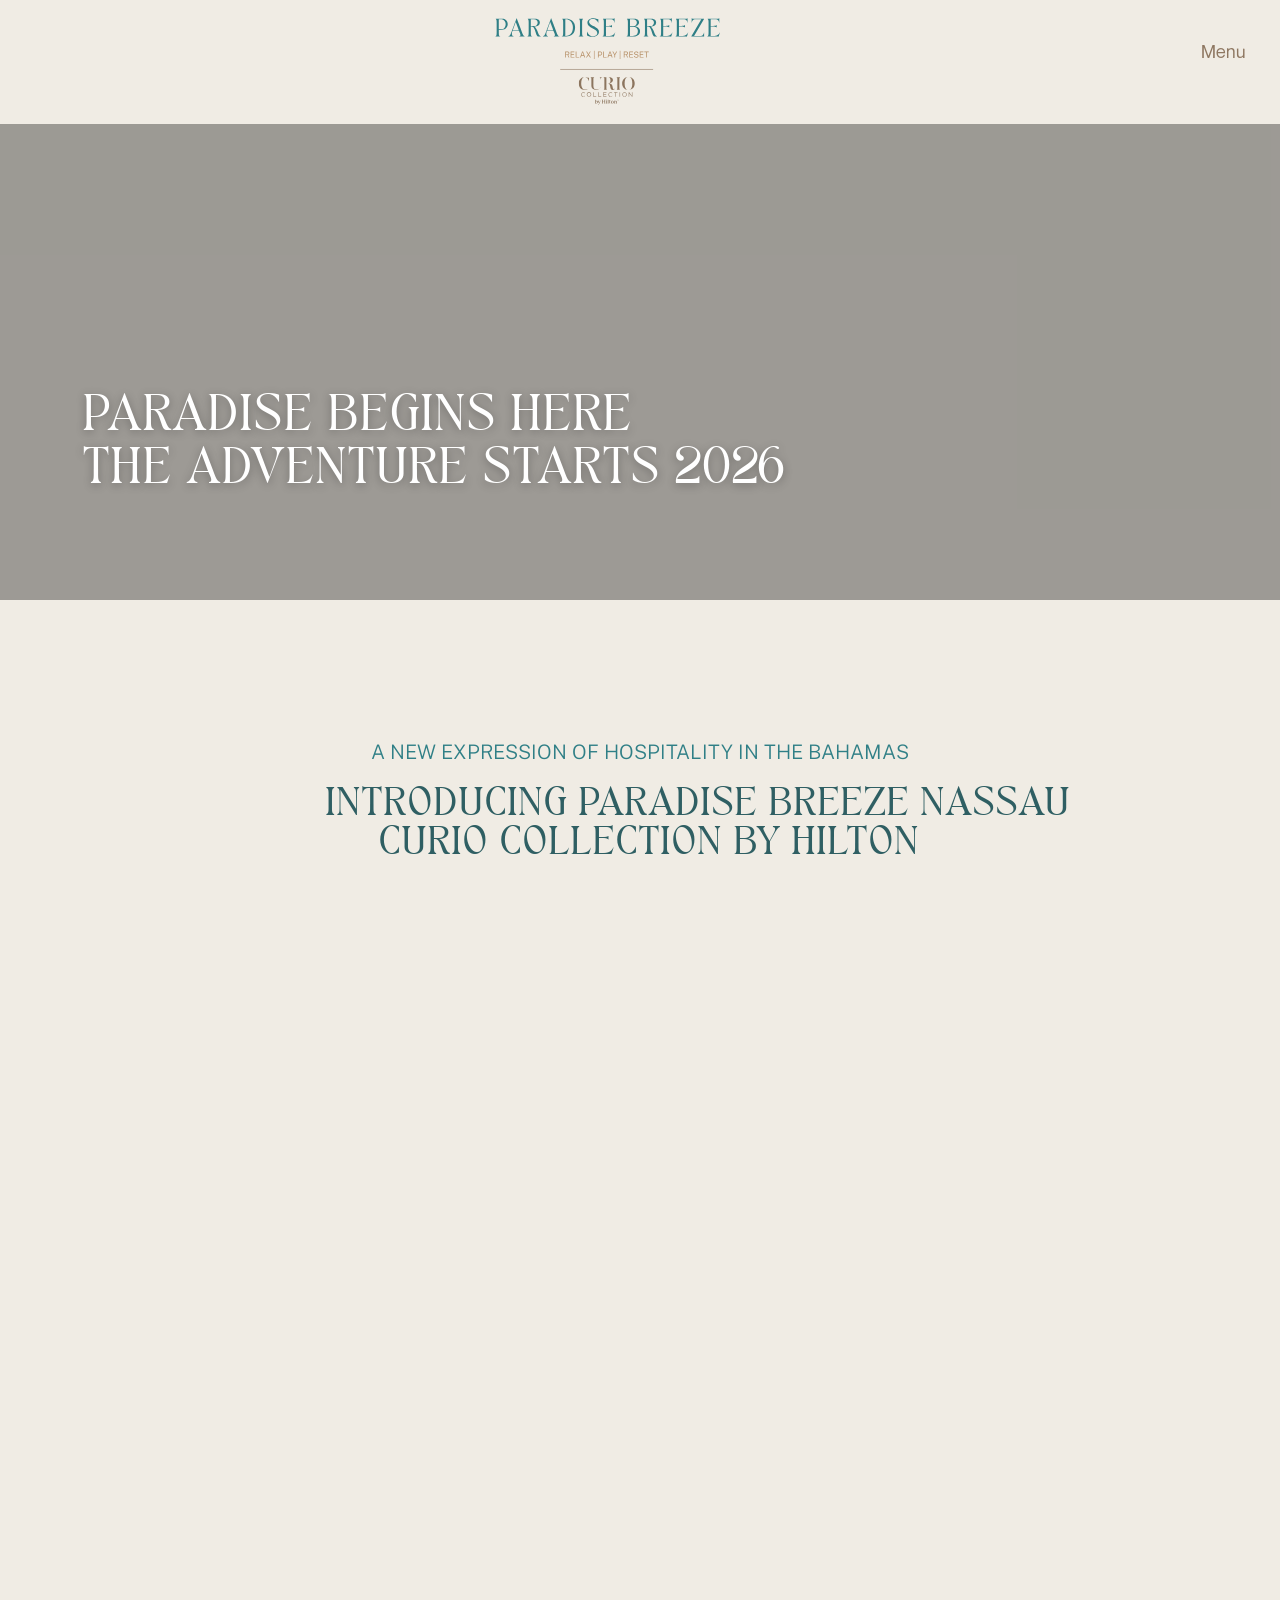
==== index.html @ 4d502623 "fix menu image" ====
<!DOCTYPE html>
<html lang="en">

<head>
    <meta charset="UTF-8">
    <meta name="viewport" content="width=device-width, initial-scale=1.0">
    <title>Paradise Breeze Nassau</title>

    <link href="https://cdn.jsdelivr.net/npm/bootstrap@5.3.0/dist/css/bootstrap.min.css" rel="stylesheet">
    <link href="https://cdn.jsdelivr.net/npm/bootstrap-icons@1.11.3/font/bootstrap-icons.css" rel="stylesheet">

    <link rel="preconnect" href="https://fonts.googleapis.com">
    <link rel="preconnect" href="https://fonts.gstatic.com" crossorigin>
    <link
        href="https://fonts.googleapis.com/css2?family=Cinzel:wght@400;700&family=Lato:wght@300;400;700&family=Playfair+Display:ital,wght@0,400;0,600;1,400&display=swap"
        rel="stylesheet">
    <link href="https://fonts.googleapis.com/css2?family=Public+Sans:wght@400;600&display=swap" rel="stylesheet">
    <link rel="stylesheet" href="https://cdn.jsdelivr.net/npm/bootstrap-icons/font/bootstrap-icons.css">
    <link href="https://fonts.googleapis.com/css2?family=Nunito:ital,wght@0,200..1000;1,200..1000&display=swap"
        rel="stylesheet">
    <link rel="stylesheet" href="styles.css">
    <style>
        @font-face {
            font-family: "TAN-Angleton";
            src: url("./fonts/TAN-Angleton-Regular.ttf") format("truetype");
            font-weight: 400;
            font-style: normal;
            font-display: swap;
        }

        html,
        body {
            /* font-family: 'Nunito'; */
            font-family: 'Neue Montreal', sans-serif;
            color: #69443C;
            margin: 0;
            padding: 0;
            background-color: #F0ECE4 !important;
        }

        .hero-section {
            position: relative;
            height: 800px;
            overflow: hidden;
        }

        .img-logo {
            height: 100px;
        }

        /* Video fills entire section */
        .hero-video {
            position: absolute;
            inset: 0;
            width: 100%;
            height: 100%;
            object-fit: cover;
            z-index: 1;


        }

        .hero-video::-webkit-media-controls {
            display: none !important;
        }

        .hero-video::-webkit-media-controls-play-button {
            display: none !important;
        }

        .hero-video::-webkit-media-controls-start-playback-button {
            display: none !important;
        }

        /* Overlay improves text readability */
        .hero-overlay {
            position: absolute;
            top: 0;
            left: 0;
            width: 100%;
            height: 100%;
            background: rgba(0, 0, 0, 0.35);
            z-index: 2;
        }

        .modal-form-heading {
            text-align: center;
            /* white-space: nowrap; */
            /* margin: 0 auto; */
        }

        @media (max-width: 767px) {
            .modal-form-heading {
                padding-left: 0 !important;
                padding-right: 0 !important;
                text-align: center;
            }
        }

        @media (max-width: 767px) {
            .modal-form-heading {
                padding: 0 !important;
                margin-left: auto;
                margin-right: auto;
                text-align: center;
                width: 100%;
                white-space: nowrap;
            }
        }

        /* Content stays above video */
        .hero-section .container {
            z-index: 3;
        }

        .hero-section {
            position: relative;
            height: 600px;
        }

        .hero-content {
            position: absolute;
            bottom: 20%;
            left: 0;
            right: 0;
            z-index: 3;
        }

        /* Desktop-only: nudge hero headline down + slightly increase line gap */
        @media (min-width: 768px) {
            .hero-content {
                bottom: 18%;
            }

            .hero-content .hero-title {
                margin: 0;
            }

            .hero-content .hero-title + .hero-title {
                margin-top: 6px;
            }
        }


        /* Headings styling */
        .hero-title {
            font-family: "TAN-Angleton";
            color: #fff;
            font-size: 36px;
            font-weight: 400;
            margin-bottom: 1px;
        }

        .hero-subtitle {
            color: #fff;
            font-size: 24px;
            font-weight: 400;
        }

        .sub-heading-small {
            font-family: 'Public Sans', sans-serif;
            font-weight: 300;
            font-style: normal;
            font-size: 20px;
            line-height: 120%;
            letter-spacing: 0%;
            text-align: center;
            text-transform: uppercase;
            color: #2F7F86;
            letter-spacing: 0px;
        }

        .main-heading-teal {
            font-family: "TAN-Angleton";
            font-weight: 400;
            font-style: Regular;
            font-size: 28px;
            line-height: 130%;
            letter-spacing: 0%;
            text-align: center;
            text-transform: uppercase;
            margin-left: 100px;
            width: 78%;

        }

        /* Intro H2: match Figma sequence + Tan - Angleton (if available) */
        .intro-heading-angleton {
            font-family: "TAN-Angleton", serif;
            font-size: 32px;
        }

        .intro-heading-angleton .intro-line1,
        .intro-heading-angleton .intro-line2,
        .intro-heading-angleton .intro-line3 {
            display: block;
            font-size: 32px;
        }

        /* Index-only: apply Tan-Angleton to homepage headings */
        #residences .card-title-teal,
        #hotel .card-title-teal,
        #amenities .card-title-teal,
        .selling-text-section .main-heading-teal-selling {
            font-family: "TAN-Angleton" !important;
            font-weight: 400 !important;
        }

        /* Keep homepage heading sizes same as before (font metrics differ) */
        .hero-title {
            font-size: 36px !important;
            line-height: 130% !important;
        }

        .intro-heading-angleton {
            font-size: 32px !important;
            line-height: 130% !important;
        }

        #residences .card-title-teal,
        #hotel .card-title-teal,
        #amenities .card-title-teal {
            font-size: 20px !important;
        }

        .selling-text-section .main-heading-teal-selling {
            font-size: 32px !important;
            line-height: 140% !important;
        }

        /* Mobile: compensate Tan-Angleton visual size */
        @media (max-width: 767px) {
            .hero-title {
                font-size: 1.7rem !important;
                line-height: 1.2 !important;
            }

            .selling-text-section .main-heading-teal-selling {
                font-size: 20px !important;
                line-height: 1.2 !important;
            }

            /* Intro block: same size as Residences / The Hotel / Amenities titles on mobile */
            .intro-section .intro-heading-angleton,
            .intro-section .main-heading-teal.intro-heading-angleton,
            .intro-heading-angleton,
            .intro-section .intro-heading-angleton .intro-line1,
            .intro-section .intro-heading-angleton .intro-line3,
            .intro-heading-angleton .intro-line1,
            .intro-heading-angleton .intro-line2,
            .intro-heading-angleton .intro-line3 {
                font-size: 18px !important;
                line-height: 1.25 !important;
            }
        }

        /* Extra safety for very small screens */
        @media (max-width: 575px) {
            .intro-section .intro-heading-angleton,
            .intro-section .intro-heading-angleton .intro-line1,
            .intro-section .intro-heading-angleton .intro-line2,
            .intro-section .intro-heading-angleton .intro-line3 {
                font-size: 18px !important;
            }
        }

        .body-text {
            font-family: 'Neue Montreal', sans-serif;
            font-weight: 400;
            font-style: Regular;
            font-size: 18px;
            line-height: 150%;
            letter-spacing: 0%;
            text-align: center;
            padding: 20px;

        }

        @media (max-width: 767px) {
            .body-text p {
                font-family: 'Neue Montreal', sans-serif;
                font-size: 15px;
                /* mobile readable */
                line-height: 1.4;
                /* airy like image */
                color: #69443C;
                font-weight: 400;
                letter-spacing: 0.2px;
                margin-bottom: 16px;
            }
        }

        .slider-image-area {
            position: relative;
        }

        /* Side navigation on the right */
        .side-nav {
            height: 100%;
            width: 0;
            position: fixed;
            z-index: 1000;
            top: 0;
            right: 0;
            background-color: #F0ECE4;
            overflow-x: hidden;
            transition: 0.4s ease;
            padding-top: 80px;
            box-shadow: -5px 0 20px rgba(0, 0, 0, 0.2);
        }

        .side-nav-content {
            margin-top: 60px;
            /* neeche lane ke liye */
            padding-right: 0;
            padding-left: 0;
            display: flex;
            flex-direction: column;
            align-items: center;
        }



        .side-nav-content a {
            padding: 14px 20px;
            text-decoration: none;
            font-size: 18px;
            color: #2B2B2B;
            display: block;
            width: 100%;
            text-align: center;
            font-family: 'Public Sans', sans-serif;
            transition: all 0.3s ease;
        }

        .side-nav-content a:hover {
            text-decoration: underline;
            /* Dark gray on hover, optional */
            background-color: rgba(255, 255, 255, 0.15);
            color: #2F5F63;
        }

        .side-nav-content a:active,

        /* Keyboard focus */
        .side-nav-content a:focus {
            background-color: rgba(255, 255, 255, 0.15);
            color: #2F5F63;
            text-decoration: underline;
        }

        .side-nav-content a:hover,
        .side-nav-content a:active,
        .side-nav-content a:focus,
        .side-nav-content a:focus-visible {
            text-decoration: underline;
            background-color: rgba(255, 255, 255, 0.15);
            color: #2F5F63;
        }

        /* Thank-you popup (after form submit) */
        .thankyou-modal-backdrop {
            position: fixed;
            inset: 0;
            background: rgba(47, 127, 134, 0.75);
            display: none;
            align-items: center;
            justify-content: center;
            padding: 24px;
            z-index: 2000;
        }

        .thankyou-modal-backdrop.is-open {
            display: flex;
        }

        .thankyou-modal {
            width: min(920px, 94vw);
            background: #F0ECE4;
            border-radius: 4px;
            padding: 56px 28px 44px;
            text-align: center;
            position: relative;
        }

        .thankyou-modal-close {
            position: fixed;
            top: 18px;
            right: 18px;
            width: 40px;
            height: 40px;
            border-radius: 50%;
            border: 0;
            background: rgba(255, 255, 255, 0.85);
            color: #8E7761;
            font-size: 22px;
            line-height: 1;
            cursor: pointer;
            z-index: 2100;
            display: none;
        }

        .thankyou-title {
            margin: 0 0 10px;
            font-family: "TAN-Angleton", serif;
            font-weight: 400;
            font-size: 20px;
            color: #2F5F63;
            text-transform: uppercase;
            letter-spacing: 0.04em;
        }

        .thankyou-subtitle {
            margin: 0 0 26px;
            color: #2B2B2B;
            font-family: 'Public Sans', sans-serif;
        }

        .thankyou-cta {
            display: inline-flex;
            align-items: center;
            justify-content: center;
            gap: 12px;
            padding: 14px 26px;
            border: 1px solid #C4B298;
            color: #2F5F63;
            font-family: 'Public Sans', sans-serif;
            text-decoration: none;
            text-transform: uppercase;
            letter-spacing: 0.14em;
            font-size: 12px;
            background: transparent;
        }

        .thankyou-cta .arrow {
            color: #D67B63;
            font-size: 16px;
            line-height: 1;
        }

        @media (max-width: 767px) {
            .thankyou-modal {
                padding: 44px 18px 34px;
            }
        }

        .side-nav-menu-image {
            margin-top: auto;
            padding: 28px 18px 0;
            margin-bottom: -34px;
            width: min(280px, 72%);
            height: auto;
            display: block;
        }

        @media (max-width: 767px) {
            .side-nav {
                top: 52px;
                height: calc(100vh - 52px);
                padding-top: 0;
                border-top: 8px solid rgba(105, 68, 60, 0.35);
                box-shadow: none;
            }

            .side-nav-content {
                margin-top: 0;
                height: 100%;
                width: 100%;
                padding-top: 0;
                gap: 18px;
                justify-content: flex-start;
            }

            .side-nav-menu-image {
                margin-top: 0;
                margin-bottom: 0;
            }
        }

        /* Mobile: keep items centered */
        @media (max-width: 767.98px) {
            .side-nav-content {
                margin-top: 48px;
            }
        }

        /* Desktop: slightly tighter menu link spacing */
        @media (min-width: 768px) {
            .side-nav-content {
                margin-top: 48px;
                padding-right: 0;
                padding-left: 0;
            }

            .side-nav-content a {
                padding: 10px 16px;
                line-height: 1.35;
            }

            .side-nav-content a:hover,
            .side-nav-content a:active,
            .side-nav-content a:focus,
            .side-nav-content a:focus-visible {
                padding-right: 16px;
            }
        }

        .menu-btn {
            background: #ffffff;
            border: none;
            padding: 6px 14px;
            box-shadow: 0 8px 20px rgba(0, 0, 0, 0.25);
            cursor: pointer;
            font-size: 16px;
            font-family: 'Nunito', sans-serif;
        }

        .menu-btn.text-active {
            color: #d1b183;
        }

        .menu-btn.text-active {
            background: #fff;
        }


        .social-img-wrapper {
            width: 100%;
            height: 460px;
            border: 1px solid #CBBFAE;
            box-sizing: border-box;
        }

        .social-img {
            width: 100%;
            height: 100%;
            object-fit: cover;
            transition: transform 0.5s ease;
        }

        /* Spacing between Instagram tiles */
        .social-scroll {
            gap: 16px;
        }

        .social-scroll-wrapper {
            padding-left: 16px;
            padding-right: 16px;
        }

        /* Desktop: force Instagram tiles to 345x460 */
        @media (min-width: 992px) {
            .social-scroll .social-col {
                flex: 0 0 auto;
                width: 345px;
                max-width: 345px;
            }

            .social-scroll .social-img-wrapper {
                width: 345px;
                height: 460px;
            }

            .social-scroll .social-img {
                width: 345px;
                height: 460px;
            }
        }

        /* Overlay */
        .social-overlay {
            position: absolute;
            inset: 0;
            background-color: rgba(0, 0, 0, 0.4);
            opacity: 0;
            transition: opacity 0.3s ease;
            z-index: 2;
            width: 100%;
            height: 100%;
            display: flex;
            align-items: stretch;
            justify-content: stretch;
            padding: 0;
        }

        /* Instagram Icon */
        .social-overlay a {
            position: absolute;
            right: 0;
            bottom: 0;
            display: inline-flex;
            align-items: center;
            justify-content: center;
            line-height: 1;
            padding: 12px;
        }

        .social-overlay i {
            font-size: 28px;
            color: #fff;
        }

        @media (min-width: 992px) {
            .social-img-wrapper:hover .social-overlay {
                opacity: 1;
            }
        }


        /* Hover Effects */
        .social-img-wrapper:hover .social-overlay {
            opacity: 1;
        }

        .social-img-wrapper:hover .social-img {
            transform: scale(1.05);
        }

        .social-img-wrapper {
            position: relative;
        }

        @media (max-width: 991px) {
            .social-overlay {
                opacity: 1;
                background: rgba(0, 0, 0, 0.25);
            }

            .social-overlay a {
                position: absolute !important;
                right: 0 !important;
                bottom: 0 !important;
                left: auto !important;
                top: auto !important;
                transform: none !important;
                width: auto !important;
                max-width: none !important;
                text-align: initial !important;
                padding: 10px;
                margin: 0 !important; /* override `.social-col a { margin-left: ... }` from styles.css */
            }

            .social-overlay i {
                font-size: 22px;
                color: #fff;
            }
        }


        @media (max-width: 991px) {
            .social-overlay {
                opacity: 1;
                /* always visible on mobile */
                background: rgba(0, 0, 0, 0.25);
                /* optional soft overlay */
            }

            .social-overlay i {
                font-size: 22px;
                color: #fff;
            }
        }



        .paradise-modal {
            border-radius: 8px;
            padding-top: 20px;
        }

        .paradise-title {
            color: #4fa3a5;
            font-weight: 500;
            letter-spacing: 1px;
        }

        .form-control,
        .form-select {
            border: none;
            border-bottom: 1px solid #9cced0;
            border-radius: 0;
        }

        .form-control:focus,
        .form-select:focus {
            box-shadow: none;
            border-bottom-color: #4fa3a5;
        }

        .paradise-submit {
            border: 1px solid #d2a679;
            color: #d2a679;
            background: transparent;
            text-transform: uppercase;
        }

        .paradise-submit:hover {
            background: #d2a679;
            color: #fff;
        }

        .form-modal {
            padding-top: 20px;
            padding-bottom: 20px;
        }

        @media (min-width: 767.98px) {
            .custom-arrows.right-aligned {
                left: auto;
                right: 40px;
            }
        }

        .social-scroll-wrapper .row.gx-4 {
            --bs-gutter-x: 0.75rem;
            gap: 0.75rem 0.75rem;
        }

        @media (max-width: 767.98px) {

            .hero-title {
                font-weight: 400;
                font-style: normal;
                font-size: 20px !important;
                line-height: 110.00000000000001%;
                letter-spacing: 0%;
                text-transform: uppercase;

            }

            .btn-custom-outline {
                padding: 15px 10px;
                margin-top: 4px;
                font-size: 13px;
                letter-spacing: 1px;
            }

            /* Intro section: match mobile spacing (text closer to CTA) */
            .intro-section .body-text {
                padding-top: 0 !important;
                padding-bottom: 0 !important;
                margin-bottom: 0 !important;
            }

            .intro-section .body-text p {
                margin-bottom: 16px !important;
            }

            .intro-section .btn-custom-outline {
                margin-top: 14px !important;
                margin-bottom: 18px !important;
            }

            .main-heading-teal {
                 font-family: "TAN-Angleton";
                font-weight: 400;
                font-style: normal;
                font-size: 28px;
                line-height: 130%;
                letter-spacing: 0%;
                text-align: center;
                text-transform: uppercase;
                margin-left: 20px;
                width: 90%;

            }

            .main-heading-teal,
            .main-heading-teal span {
                 font-family: "TAN-Angleton";
            }

            .sub-heading-small {
                font-weight: 400;
                font-style: normal;
                font-size: 20px !important;
                line-height: 120%;
                letter-spacing: 0%;
                text-align: center;
                text-transform: uppercase;

            }

            .overlay.mobile-only {
                position: fixed;
                top: var(--header-height, 72px);
                /* below header */
                left: 0;
                width: 100%;
                height: calc(100vh - var(--header-height, 72px));
                background: #fff;
                z-index: 1050;
                display: none;
            }

            .overlay.mobile-only.active {
                display: block;
            }

            .overlay-content {
                display: flex;
                flex-direction: column;
                align-items: center;
                height: 100%;
                margin-top: 100px;
            }

            .overlay-content a {
                font-size: 20px;
                color: #000;
                text-decoration: none;
            }

            .slider-wrapper {
                flex-direction: column;
            }

            .slider-image-area,
            .slider-text-card {
                width: 100%;
            }

            .slider-text-card {
                margin-top: 0px;
                /* 🔑 spacing after image */
                padding: 20px;
            }

            /* Mobile-only: override index-only Amenities padding so it matches Residences/Hotel */
            #amenities .slider-text-card {
                padding-top: 20px !important;
                padding-bottom: 20px !important;
            }

            /* Mobile: keep consistent title spacing (Residences / Hotel / Amenities) */
            .slider-text-card .card-title-teal {
                margin-top: 6px !important;
                margin-bottom: 16px !important;
            }

            /* Mobile: consistent spacing around CTA buttons in these cards */
            .slider-text-card .card-text {
                margin-bottom: 16px !important;
            }

            .slider-text-card .amenities-list {
                margin-top: 0 !important;
                margin-bottom: 16px !important;
            }

            .slider-text-card :is(.btn-gold-link, .btn.btn-gold-link) {
                margin-top: 14px !important;
                margin-bottom: 8px !important;
            }

            /* Mobile: Amenities must match Hotel/Residences spacing exactly */
            #amenities .slider-text-card .amenities-list {
                margin-bottom: 16px !important;
            }

            #amenities .slider-text-card .amenities-list li:last-child {
                margin-bottom: 0 !important;
            }

            #amenities .slider-text-card .btn.btn-gold-link {
                margin-top: 14px !important;
                margin-bottom: 8px !important;
            }

            .carousel-indicators.custom-dots {
                top: auto;
                /* IMPORTANT: reset top */
                bottom: 10px;
                /* move to bottom */
                left: auto;
                right: 10px;
                transform: none;
                margin: 0;
            }

            .custom-arrows.right-aligned {
                right: 40px;
            }

            .custom-arrows {
                position: absolute;
                bottom: 10px;
                left: 15px;
                display: flex;
                gap: 10px;
                z-index: 20;
            }


            .carousel-indicators.custom-dots button {
                margin: 0 4px;
                /* horizontal spacing */
            }

            .social-scroll-wrapper {
                overflow-x: auto;
                scroll-snap-type: x mandatory;
                -webkit-overflow-scrolling: touch;
            }

            .social-scroll-wrapper .row {
                flex-wrap: nowrap;
                margin-left: 0;
                margin-right: 0;
            }

            .social-scroll-wrapper .col-12 {
                flex: 0 0 100%;
                max-width: 100%;
                scroll-snap-align: start;
            }

            /* Hide scrollbar */
            .social-scroll-wrapper::-webkit-scrollbar {
                display: none;
            }

            .social-p {
                padding: 0px;
            }

            .social-img-wrapper {
                height: 352px;
            }

            .site-logo {
                height: 80px;
            }

            .site-header .container-fluid {
                padding-left: 10px !important;
                padding-right: 10px !important;
            }

            .main-heading-teal-selling {
                font-family: "TAN-Angleton" !important;
                font-weight: 500;
                font-style: Medium;
                font-size: 32px;
                line-height: 140%;
                letter-spacing: 0%;
                text-align: center;
                text-transform: uppercase;

            }

            .sub-heading-teal-selling {
                font-family: 'Neue Montreal', sans-serif;
                font-weight: 400;
                font-style: normal;
                font-size: 20px;
                line-height: 140%;
                letter-spacing: 0%;
                text-transform: uppercase;


            }

            /* Hero section must use viewport height on mobile */
            .hero-section {
                position: relative;
                overflow: hidden;
                height: 400px;
                max-height: 60vh;
            }

            /* Background video fix for iOS / Android */
            .hero-video {
                position: absolute;
                top: 0;
                left: 0;
                width: 100%;
                height: 100%;
                object-fit: cover;
                z-index: 1;
            }

            /* Overlay always above video */
            .hero-overlay {
                position: absolute;
                inset: 0;
                background: rgba(0, 0, 0, 0.35);
                z-index: 2;
            }

            /* Content must not be absolutely positioned on mobile */
            .hero-content {
                position: relative;
                z-index: 3;
                padding-bottom: 2rem;
                text-align: center;
            }

            /* Ensure Bootstrap container stacks correctly */
            .hero-section .container {
                position: relative;
                z-index: 3;
            }

            /* Typography scaling for mobile */
            .hero-title {
                font-size: 1.8rem;
                line-height: 1.2;
            }

            .card-title-teal {
                margin-bottom: 15px;
            }


            .slider-section-container {
                padding-bottom: 10px;
                padding-top: 10px;
            }

            .intro-section {
                padding: 0px 20px;
                padding-top: 18px;
                padding-bottom: 10px;
            }

            /* Add a little breathing room between hero and intro (mobile only) */
            .hero-section {
                margin-bottom: 12px;
            }

            /* Intro section mobile typography to match reference */
            .intro-section .central-head-text {
                max-width: 360px;
                margin-left: auto;
                margin-right: auto;
            }

            .intro-section .sub-heading-small {
                font-size: 14px !important;
                line-height: 1.25 !important;
                letter-spacing: 0.02em !important;
                margin-bottom: 22px !important;
            }

            .intro-section .intro-heading-angleton,
            .intro-section .intro-heading-angleton .intro-line1,
            .intro-section .intro-heading-angleton .intro-line2,
            .intro-section .intro-heading-angleton .intro-line3 {
                font-size: 18px !important;
                line-height: 1.15 !important;
                margin-bottom: 20px !important;
            }

            .intro-section .body-text p {
                font-size: 16px !important;
                line-height: 1.65 !important;
                text-align: center !important;
                margin-bottom: 14px !important;
            }

            .body-text {
                padding-left: 0px;
                padding-right: 0px;
            }

            .form-section {
                padding-left: 0px;
                padding-right: 0px;
            }

            .hero-content {
                position: absolute;
                bottom: 0%;
                left: 0;
                right: 0;
                z-index: 3;
                text-align: left;
            }



        }

        @media(min-width: 2040px) {
            .central-head-text {
                width: 50%;
            }

            .hero-section {
                position: relative;
                height: 100%;
            }
        }

        /* Homepage header — matches brand bar (phone + social | centered logo stack | menu) */
        body.page-home {
            padding-top: 138px;
        }

        @media (max-width: 767px) {
            body.page-home {
                padding-top: 100px;
            }
        }

        body.page-home .hero-section {
            margin-top: 0 !important;
        }

        .site-header--cream {
            background-color: #F0ECE4 !important;
            min-height: 120px;
            height: auto !important;
            padding-top: 22px;
            padding-bottom: 22px;
        }

        .site-header--cream .header-inner {
            position: relative;
            min-height: 0;
            gap: 0.65rem;
        }

        .site-header--cream .header-contact {
            gap: 0;
        }

        .site-header--cream .header-phone {
            color: #8E7761;
            text-decoration: none;
            font-family: 'Lato', sans-serif;
            font-size: 0.9375rem;
            font-weight: 400;
            white-space: nowrap;
        }

        .site-header--cream .header-phone:hover {
            color: #5A8E94;
        }

        .site-header--cream .header-contact-divider {
            display: inline-block;
            width: 1px;
            height: 18px;
            background: #B8926A;
            margin: 0 14px;
            flex-shrink: 0;
        }

        .site-header--cream .header-social {
            gap: 14px;
        }

        .site-header--cream .header-social a {
            color: #8E7761;
            font-size: 1.15rem;
            line-height: 1;
        }

        .site-header--cream .header-social a:hover {
            color: #5A8E94;
        }

        /* Plain “f” mark — no circle (Bootstrap’s bi-facebook is a filled badge) */
        .site-header--cream .header-social a.header-social-fb {
            display: inline-flex;
            align-items: center;
            line-height: 0;
        }

        .site-header--cream .header-social-fb-svg {
            display: block;
            height: 1.05em;
            width: calc(1.05em * 320 / 512);
            flex-shrink: 0;
        }

        .site-header--cream .header-brand-stack {
            display: inline-block;
            line-height: 0;
            text-align: center;
            margin-top: 14px;
            margin-bottom: -4px;
        }

        .site-header--cream .header-main-logo {
            display: block;
            height: auto;
            width: auto;
            max-height: 92px;
            max-width: min(380px, 52vw);
            object-fit: contain;
        }

        /* Header menu button: text (Menu / Close) */
        .site-header--cream .hamburger-btn {
            font-family: 'Public Sans', sans-serif;
            font-size: 18px;
            font-weight: 400;
            letter-spacing: 0;
            text-transform: none;
            color: #8E7761 !important;
            padding: 8px 10px;
            background: transparent !important;
            box-shadow: none !important;
            border: 0 !important;
        }

        .site-header--cream .hamburger-btn .menu-label {
            display: inline !important;
        }

        .site-header--cream .hamburger-btn .close-label {
            display: none !important;
        }

        .site-header--cream .hamburger-btn.active .menu-label {
            display: inline !important;
        }

        .site-header--cream .hamburger-btn.active .close-label {
            display: none !important;
        }

        /* Mobile: slightly smaller Menu text */
        @media (max-width: 767px) {
            .site-header--cream {
                min-height: 92px;
                padding-top: 10px;
                padding-bottom: 10px;
            }

            .site-header--cream .header-inner {
                justify-content: space-between !important;
            }

            .site-header--cream .header-main-logo {
                max-height: 63.83px;
                max-width: 160px;
                object-position: left;
                transform: translateX(-30px);
            }

            .site-header--cream .header-brand-stack {
                margin-top: 2px;
                margin-bottom: 0;
            }

            /* Mobile: hide empty left area so logo can sit left */
            .site-header--cream .header-contact {
                display: none !important;
            }

            /* Mobile: logo should be on the left (like Figma) */
            .site-header--cream .header-logo-center {
                justify-content: flex-start !important;
                padding-left: 0 !important;
                padding-right: 0 !important;
                flex: 0 0 auto !important;
                flex-grow: 0 !important;
            }

            .site-header--cream .header-brand-stack {
                text-align: left !important;
                margin-left: 0 !important;
                transform: translateX(0);
            }

            /* Mobile: smart side padding like the screenshot */
            .site-header--cream .container-fluid {
                padding-left: 10px !important;
                padding-right: 10px !important;
            }

            .site-header--cream .hamburger-btn {
                font-size: 14px;
                padding: 4px 4px;
                margin-right: 10px;
            }
        }

        /* Menu button hover color (desktop + mobile) */
        .site-header--cream .hamburger-btn:hover,
        .site-header--cream .hamburger-btn:focus-visible {
            color: #2F5F63 !important;
        }

        /* Mobile: tighten side-nav spacing + text size */
        @media (max-width: 767px) {
            .side-nav {
                padding-top: 78px;
            }

            .side-nav-content {
                margin-top: 28px;
                padding-right: 0;
                padding-left: 0;
            }

            .side-nav-content a {
                font-size: 15px;
                line-height: 1.25;
                padding: 5px 4px;
            }

            /* Don’t expand padding on hover/focus on mobile (keeps text tight) */
            .side-nav-content a:hover,
            .side-nav-content a:active,
            .side-nav-content a:focus,
            .side-nav-content a:focus-visible {
                padding-right: 4px !important;
            }
        }

        /* Safety: if any global hamburger span styles apply, neutralize */
        .site-header--cream .hamburger-btn span {
            background: none !important;
            width: auto !important;
            height: auto !important;
            margin: 0 !important;
            position: static !important;
            opacity: 1 !important;
            transform: none !important;
        }

        /* Index-only: slider text (Residences / Hotel / Amenities) color */
        #residences .slider-text-card,
        #hotel .slider-text-card,
        #amenities .slider-text-card {
            color: #2B2B2B;
        }

        #residences .slider-text-card .card-text,
        #hotel .slider-text-card .card-text,
        #amenities .slider-text-card .card-text,
        #amenities .slider-text-card .amenities-list,
        #amenities .slider-text-card .amenities-list li {
            color: #2B2B2B !important;
        }

        /* Index-only: slider text-card background (Residences / Hotel / Amenities) */
        #residences .slider-text-card,
        #hotel .slider-text-card,
        #amenities .slider-text-card {
            background-color: #F6F1EA !important;
        }

        /* Index-only: reduce Amenities block height to match above sections */
        #amenities .slider-text-card {
            padding-top: 45px;
            padding-bottom: 40px;
        }

        #amenities .amenities-list {
            /* Match spacing above buttons in Residences/Hotel (p.card-text has 20px bottom margin) */
            margin-bottom: 20px;
        }

        /* Keep button spacing consistent in Amenities */
        #amenities .btn-gold-link {
            margin-top: 0;
        }

        #amenities .amenities-list li {
            margin-bottom: 6px;
            line-height: 1.25;
        }

        #amenities .amenities-list li::marker {
            color: #2B2B2B;
            font-size: 1.15em;
        }

        /* styles.css uses custom bullets via ::before */
        #amenities .amenities-list li::before {
            color: #2B2B2B !important;
        }

        /* Index-only: make inner slider section background match body */
        #residences.slider-section-container,
        #hotel.slider-section-container,
        #amenities.slider-section-container {
            background-color: #F0ECE4 !important;
        }

        /* Desktop-only: make these sections equally centered like Figma */
        @media (min-width: 992px) {
            #residences.slider-section-container,
            #hotel.slider-section-container,
            #amenities.slider-section-container {
                max-width: 1180px;
                margin-left: auto;
                margin-right: auto;
                padding-left: 24px;
                padding-right: 24px;
            }

            #residences.slider-section-container > .container-fluid,
            #hotel.slider-section-container > .container-fluid,
            #amenities.slider-section-container > .container-fluid {
                padding-left: 0 !important;
                padding-right: 0 !important;
            }

            /* Keep inner slider aligned to the same gutters (prevents uneven left/right) */
            #residences .slider-wrapper,
            #hotel .slider-wrapper,
            #amenities .slider-wrapper {
                max-width: 100% !important;
                margin-left: 0 !important;
                margin-right: 0 !important;
            }

            #residences .slider-text-card,
            #amenities .slider-text-card {
                right: 0 !important;
            }

            #hotel .slider-text-card.text-card-left {
                left: 0 !important;
                right: auto !important;
            }
        }

        /* Index-only: intro section background match body */
        .intro-section {
            background-color: #F0ECE4;
        }

        /* Index-only: intro paragraph text color */
        .intro-section .body-text p {
            color: #2B2B2B !important;
        }

        /* Index-only: Public Sans for body text (not headings) */
        body.page-home :is(p, li, .card-text, .amenities-list li, .footer a, .footer p, .footer li) {
            font-family: 'Public Sans', sans-serif !important;
            font-weight: 400;
        }

        /* Index-only: button text color (no hover changes) */
        .btn-gold-link,
        .btn.btn-gold-link,
        .btn-gold-link1,
        .btn-outline-gold {
            color: #2F5F63 !important;
        }

        /* Index-only: all button text uses Public Sans */
        :is(.btn-gold-link, .btn.btn-gold-link, .btn-gold-link1, .btn-outline-gold, .btn-custom-outline, .submit-btn) {
            font-family: 'Public Sans', sans-serif !important;
        }

        /* Index-only: keep button hover text white */
        .btn-gold-link:hover,
        .btn.btn-gold-link:hover {
            color: #fff !important;
        }

        /* Index-only: default arrow color */
        .arrow-color {
            color: #D88C7A !important;
        }

        /* Index-only: on hover, arrow becomes white too */
        :is(.btn-gold-link, .btn.btn-gold-link, .btn-custom-outline, .btn-outline-gold):hover .arrow-color {
            color: #fff !important;
        }

        /* Index-only: CONTACT SALES hover text white */
        .btn-outline-gold:hover {
            color: #fff !important;
        }

        /* Index-only: modal submit button matches other buttons */
        .submit-btn {
            border: 1px solid #D4B278;
            color: #2F5F63 !important;
            background: transparent;
            text-transform: uppercase;
            letter-spacing: 2px;
            font-family: 'Public Sans', sans-serif;
            font-size: 14px;
            padding: 12px 30px;
            border-radius: 0;
            transition: all 0.3s ease;
        }

        .submit-btn .arrow-color {
            color: #D88C7A !important;
            font-size: 1.7em;
            line-height: 1;
            margin-left: 8px;
        }

        .submit-btn:hover {
            background-color: #3395A0;
            border-color: #3395A0;
            color: #fff !important;
        }

        .submit-btn:hover .arrow-color {
            color: #fff !important;
        }

        /* Index-only: bigger arrows inside buttons/links */
        :is(.btn-gold-link, .btn.btn-gold-link, .btn-custom-outline, .btn-outline-gold) .arrow-color {
            display: inline-block;
            font-size: 1.55em;
            line-height: 1;
            margin-left: 6px;
            transform: translateY(1px);
        }

        /* Contact popup (#paradiseFormModal): match index heading font + teal */
        #paradiseFormModal .form-heading.modal-form-heading {
            color: #2F5F63 !important;
            font-family: "TAN-Angleton", serif !important;
            font-weight: 400 !important;
            font-size: 20px !important;
            line-height: 1.25 !important;
        }

        /* Contact popup (#paradiseFormModal): modal background */
        #paradiseFormModal .modal-content {
            background-color: #F6F1EA !important;
        }

        /* Contact popup (#paradiseFormModal): input text color */
        #paradiseFormModal .form-input {
            color: #2B2B2B !important;
            border-bottom-color: #2F5F63 !important;
        }

        /* Contact popup: make placeholder text match other inputs */
        #paradiseFormModal .form-input::placeholder {
            color: #2B2B2B !important;
            opacity: 1;
        }

        /* Contact popup (#paradiseFormModal): custom dropdown arrow color (Figma) */
        #paradiseFormModal select.form-input {
            appearance: none;
            -webkit-appearance: none;
            -moz-appearance: none;
            padding-right: 46px;
            background-repeat: no-repeat;
            background-position: right 8px center;
            background-size: 22px 22px;
            background-image: url("data:image/svg+xml,%3Csvg xmlns='http://www.w3.org/2000/svg' width='22' height='22' viewBox='0 0 24 24'%3E%3Cpath d='M6 9l6 6 6-6' fill='none' stroke='%23D88C7A' stroke-width='2.4' stroke-linecap='round' stroke-linejoin='round'/%3E%3C/svg%3E");
        }

        /* Hide default arrow in old Edge/IE */
        #paradiseFormModal select.form-input::-ms-expand {
            display: none;
        }

        #paradiseFormModal .form-input:focus {
            border-bottom-color: #2F5F63 !important;
            outline: none;
            box-shadow: none;
        }

        /* Download popup (#downloadFormModal): heading matches index headings */
        #downloadFormModal .form-heading.modal-form-heading {
            color: #2F5F63 !important;
            font-family: "TAN-Angleton", serif !important;
            font-weight: 400 !important;
        }

        /* Download popup (#downloadFormModal): make heading responsive on mobile */
        @media (max-width: 767px) {
            #downloadFormModal .modal-form-heading {
                white-space: normal !important;
                text-wrap: balance;
                padding-left: 1rem !important;
                padding-right: 1rem !important;
                line-height: 1.2;
            }

            #downloadFormModal .form-heading-section {
                margin-left: 0 !important;
                margin-right: 0 !important;
            }
        }

        /* Index-only: social grid background match body */
        .social-grid-section {
            background-color: #F0ECE4;
        }

        /* Index-only: footer background */
        body.page-home .footer {
            background-color: #2F7F86 !important;
        }

        /* Index-only: selling text section background match header */
        .selling-text-section {
            background-color: #F0ECE4;
        }

        @media (max-width: 767px) {
            body.page-home {
                padding-top: 118px;
            }

            .site-header--cream {
                padding-top: 8px;
                padding-bottom: 8px;
            }

            .site-header--cream .header-inner {
                flex-direction: column;
                align-items: stretch;
                min-height: 0;
            }

            .site-header--cream .header-contact {
                justify-content: center;
                padding-right: 44px;
                padding-left: 8px;
            }

            .site-header--cream .header-menu-col {
                position: absolute;
                top: 8px;
                right: 12px;
            }

            .site-header--cream .header-logo-center {
                order: 1;
            }

            .site-header--cream .header-brand-stack {
                padding: 0 44px 4px;
            }

            .site-header--cream .header-main-logo {
                max-height: 60px;
                max-width: min(300px, 62vw);
            }

            .site-header--cream .header-phone {
                font-size: 0.875rem;
            }

            .site-header--cream .header-social a {
                font-size: 1.05rem;
            }
        }

        /* Desktop: fixed frame height (match Figma sections) */
        @media (min-width: 992px) {

            #residences .slider-image-area,
            #hotel .slider-image-area,
            #amenities .slider-image-area {
                height: 550px;
                overflow: hidden;
            }

            #residences .slider-image-area>img,
            #hotel .slider-image-area>img,
            #amenities .slider-image-area>img {
                width: 100%;
                height: 100%;
                display: block;
                object-fit: cover;
            }
        }

        
@media (max-width: 576px) {
    .mobile-menu-dialog {
        width: 280px;     
        max-width: 100%;    
        right: 0;         
        left: auto;       
        margin: 0;        
        padding: 0;      
    }
}
@media (max-width: 320px) {
    .mobile-menu-dialog {
        width: 100%;
    }
}
@media (min-width: 768px) {
    .mobile-menu {
        display: none !important;
    }
}

/* Extra Small Screens */
@media (max-width: 400px) {
    .mobile-menu-dialog {
        width: 80%; 
        max-width: 260px;
    }
}
@media (max-width: 768px) {
  .desktop-heading {
    padding-left: 1rem !important;
    padding-right: 1rem !important;
    font-size: 1.5rem; 
  }
}

@media (max-width: 767px) {
  .modal-form-heading {
    padding-left: 0 !important;
    padding-right: 0 !important;
    text-align: center;
  }
}
@media (max-width: 767px) {
  .modal-body .row {
    --bs-gutter-y: 1rem; 
  }

  .modal-body .row.mt-3 {
    margin-top: 0 !important;
  }
}
@media (max-width: 767px) {
  .form-heading-section {
    margin-left: -4rem;
    margin-right: -4rem;
    text-align: center;
    padding-top: 0;
  }
}
@media (max-width: 767px) {
  .modal-form-heading {
    padding: 0 !important;
    margin-left: auto;
    margin-right: auto;
    text-align: center;
    width: 100%;
     white-space: nowrap;   
  }
}

@media (max-width: 400px) {
  .form-heading-section,
  .form-input-section {
    padding-left: 0;
    padding-right: 0;
    margin-left: auto;
    margin-right: auto;
  }

  .modal-form-heading {
    text-align: center;
    white-space: nowrap;
    margin: 0 auto;
  }

  .form-input-section input,
  .form-input-section select,
  .form-input-section textarea {
    width: 100%;
  }
}

@media (max-width: 400px) {
  .modal-body {
    padding-left: 0;
    padding-right: 0;
  }

  .modal-body .row {
    margin-left: 0;
    margin-right: 0;
  }

  .form-heading-section,
  .form-input-section {
    padding-left: 0.75rem;
    padding-right: 0.75rem;
    margin-left: auto;
    margin-right: auto;
  }

  .modal-form-heading {
    text-align: center;
    margin: 0 auto;
  }
}


/* Center form on mobile */
@media (max-width: 767px) {
  #downloadFormModal .modal-body {
    padding-left: 1.5rem !important;
    padding-right: 1.5rem !important;
    display: flex;
    flex-direction: column;
    align-items: center;
  }

  #downloadFormModal .modal-body form {
    width: 100%;
    max-width: 100%;
  }

  .form-heading-section {
    margin-left: 0;
    margin-right: 0;
    width: 100%;
  }

   .form-heading-section-top-p {
    padding-top: 1.5rem;
    padding-bottom: 1.5rem;
  }

  .modal-form-heading {
    padding-left: 0 !important;
    padding-right: 0 !important;
  }

  /* Center form rows */
  #downloadFormModal .row {
    margin-left: 0 !important;
    margin-right: 0 !important;
    width: 100%;
  }

  #downloadFormModal .col-12 {
    padding-left: 0.75rem;
    padding-right: 0.75rem;
  }
}

@media (max-width: 400px) {
  #downloadFormModal .modal-body {
    padding-left: 1rem !important;
    padding-right: 1rem !important;
  }
}

@media (min-width: 992px) {
  .story-name-section {
    padding-bottom: 40px !important; 
  }

  .form-heading-section {
    margin-top: 20px !important;
    padding-top: 0 !important;
  }
}

.form-input {
    width: 100%;
    padding: 10px;
    margin-bottom: 20px;
    
}
select.form-input {
    padding-bottom: 15px;
}



@media (max-width: 767px) {
  .story-name-section {
    padding-bottom: 1.5rem !important;
  }

  .form-heading-section {
    margin-top: 0.5rem !important;
    padding-top: 0.5rem !important;
  }

  .form-heading {
    margin-top: 0 !important;
  }

}

#downloadFormModal .modal-dialog {
    max-width: 1100px;
    margin: auto; 
}

#downloadFormModal .modal-content {
    background: #ffffff !important;
    color: #000;
}
#downloadFormModal .modal-body {
    padding-top: 1.2rem !important;
    padding-bottom: 2.2rem !important;
    padding-left: 5rem !important;
    padding-right: 5rem !important;
}

#downloadFormModal .modal-body {
    background: #ffffff;
}

    </style>
</head>

<div class="modal fade" id="downloadFormModal" tabindex="-1" aria-hidden="true">
    <div class="modal-dialog modal-xl modal-dialog-centered modal-dialog-scrollable">
        <div class="modal-content contact-modal">

            <!-- Close Button -->
            <div class="modal-header border-0">
                <button type="button" class="btn-close" data-bs-dismiss="modal"></button>
            </div>

            <div class="modal-body px-5">

                <div class="form-heading-section form-heading-section-top-p" style="padding-top:0.5rem;">
                    <h2 class="form-heading modal-form-heading desktop-heading"
                        style="margin-top:0.25rem; padding-left: 10rem; padding-right: 10rem; text-align: center; width: 100%;">
                        ACCESS EXCLUSIVE INFORMATION
                    </h2>

                </div>

                <form action="paradise.php" method="post" target="_blank">

                    <!-- Hidden File -->
                    <input type="hidden" name="download_file" id="downloadFile">

                    <!-- ROW 1 -->
                    <div class="row g-4">
                        <div class="col-lg-6 col-md-6 col-12">
                            <input type="text" name="first_name" class="form-input" placeholder="First Name*" required>
                        </div>

                        <div class="col-lg-6 col-md-6 col-12">
                            <input type="text" name="last_name" class="form-input" placeholder="Last Name*" required>
                        </div>
                    </div>

                    <!-- ROW 2 -->
                    <div class="row g-4 mt-3">
                        <div class="col-lg-6 col-md-6 col-12">
                            <input type="email" name="email" class="form-input" placeholder="Email*" required>
                        </div>

                        <!-- PHONE -->
                        <div class="col-lg-6 col-md-6 col-12">
                            <div style="display:flex; gap:8px;">
                                <select name="country_code" class="form-input country-code" required>
                                    <option value="+1">+1 (US)</option>
                                    <option value="+1">+1 (CA)</option>

                                    <option value="+7">+7 (RU)</option>
                                    <option value="+7">+7 (KZ)</option>

                                    <option value="+20">+20 (EG)</option>
                                    <option value="+27">+27 (ZA)</option>
                                    <option value="+30">+30 (GR)</option>
                                    <option value="+31">+31 (NL)</option>
                                    <option value="+32">+32 (BE)</option>
                                    <option value="+33">+33 (FR)</option>
                                    <option value="+34">+34 (ES)</option>
                                    <option value="+36">+36 (HU)</option>
                                    <option value="+39">+39 (IT)</option>

                                    <option value="+40">+40 (RO)</option>
                                    <option value="+41">+41 (CH)</option>
                                    <option value="+43">+43 (AT)</option>
                                    <option value="+44">+44 (UK)</option>
                                    <option value="+45">+45 (DK)</option>
                                    <option value="+46">+46 (SE)</option>
                                    <option value="+47">+47 (NO)</option>
                                    <option value="+48">+48 (PL)</option>
                                    <option value="+49">+49 (DE)</option>

                                    <option value="+51">+51 (PE)</option>
                                    <option value="+52">+52 (MX)</option>
                                    <option value="+53">+53 (CU)</option>
                                    <option value="+54">+54 (AR)</option>
                                    <option value="+55">+55 (BR)</option>
                                    <option value="+56">+56 (CL)</option>
                                    <option value="+57">+57 (CO)</option>
                                    <option value="+58">+58 (VE)</option>

                                    <option value="+60">+60 (MY)</option>
                                    <option value="+61">+61 (AU)</option>
                                    <option value="+62">+62 (ID)</option>
                                    <option value="+63">+63 (PH)</option>
                                    <option value="+64">+64 (NZ)</option>
                                    <option value="+65">+65 (SG)</option>
                                    <option value="+66">+66 (TH)</option>

                                    <option value="+81">+81 (JP)</option>
                                    <option value="+82">+82 (KR)</option>
                                    <option value="+84">+84 (VN)</option>
                                    <option value="+86">+86 (CN)</option>

                                    <option value="+90">+90 (TR)</option>
                                    <option value="+91">+91 (IN)</option>
                                    <option value="+1" selected>+1 (BS)</option>
                                    <option value="+92">+92 (PK)</option>
                                    <option value="+93">+93 (AF)</option>
                                    <option value="+94">+94 (LK)</option>
                                    <option value="+95">+95 (MM)</option>
                                    <option value="+98">+98 (IR)</option>

                                    <option value="+212">+212 (MA)</option>
                                    <option value="+213">+213 (DZ)</option>
                                    <option value="+216">+216 (TN)</option>
                                    <option value="+218">+218 (LY)</option>

                                    <option value="+220">+220 (GM)</option>
                                    <option value="+221">+221 (SN)</option>
                                    <option value="+222">+222 (MR)</option>
                                    <option value="+223">+223 (ML)</option>
                                    <option value="+224">+224 (GN)</option>
                                    <option value="+225">+225 (CI)</option>
                                    <option value="+226">+226 (BF)</option>
                                    <option value="+227">+227 (NE)</option>
                                    <option value="+228">+228 (TG)</option>
                                    <option value="+229">+229 (BJ)</option>

                                    <option value="+230">+230 (MU)</option>
                                    <option value="+231">+231 (LR)</option>
                                    <option value="+232">+232 (SL)</option>
                                    <option value="+233">+233 (GH)</option>
                                    <option value="+234">+234 (NG)</option>
                                    <option value="+235">+235 (TD)</option>
                                    <option value="+236">+236 (CF)</option>
                                    <option value="+237">+237 (CM)</option>
                                    <option value="+238">+238 (CV)</option>
                                    <option value="+239">+239 (ST)</option>

                                    <option value="+240">+240 (GQ)</option>
                                    <option value="+241">+241 (GA)</option>
                                    <option value="+242">+242 (CG)</option>
                                    <option value="+243">+243 (CD)</option>
                                    <option value="+244">+244 (AO)</option>
                                    <option value="+245">+245 (GW)</option>
                                    <option value="+246">+246 (IO)</option>
                                    <option value="+248">+248 (SC)</option>
                                    <option value="+249">+249 (SD)</option>

                                    <option value="+251">+251 (ET)</option>
                                    <option value="+252">+252 (SO)</option>
                                    <option value="+253">+253 (DJ)</option>
                                    <option value="+254">+254 (KE)</option>
                                    <option value="+255">+255 (TZ)</option>
                                </select>

                                <input type="tel" name="phone" class="form-input" placeholder="Phone Number*"
                                    pattern="^[0-9]{7,15}$" title="Only digits allowed, 7–15 digits" minlength="7"
                                    maxlength="15" required>
                            </div>
                        </div>

                    </div>

                    <!-- SUBMIT -->
                    <div class="submit-wrapper">
                        <button type="submit" class="submit-btn">
                            SUBMIT <span class="arrow-color">→</span>
                        </button>
                    </div>

                </form>


            </div>
        </div>
    </div>
</div>


<body class="page-home">
    <div id="myNav" class="side-nav">
        <div class="side-nav-content">
            <!-- <a href="./paradise-on-earth.html" onclick="toggleNav()">Paradise On Earth</a> -->
            <a href="#residences" onclick="toggleNav()">Residences</a>
            <a href="#hotel" onclick="toggleNav()">The Hotel</a>
            <a href="#amenities" onclick="toggleNav()">Amenities</a>
            <a href="#selling"onclick="toggleNav()">
                Contact Us
            </a>
            <img src="images/menu-image.png" alt="" class="side-nav-menu-image" aria-hidden="true">
        </div>
    </div>
    <nav class="navbar fixed-top site-header site-header--cream" aria-label="Primary">
        <div class="container-fluid px-3 px-lg-4 position-relative">
            <div class="header-inner d-flex align-items-center w-100">
                <div class="header-contact d-flex align-items-center flex-shrink-0">
                    <!-- <a href="tel:+12424541232" class="header-phone">242.454.1232</a> -->
                    <!-- <span class="header-contact-divider" aria-hidden="true"></span> -->
                    
                    </div>
                </div>
                <div class="header-logo-center flex-grow-1 d-flex justify-content-center px-2">
                    <a href="./index.html" class="text-decoration-none d-inline-block header-brand-stack">
                        <img src="images/logo full.svg"
                            alt="Paradise Breeze — Curio Collection by Hilton" class="header-main-logo img-fluid">
                    </a>
                </div>
                <div class="header-menu-col flex-shrink-0">
                    <button id="menuBtn" type="button" class="menu-trigger hamburger-btn border-0 bg-transparent"
                        onclick="toggleNav()" aria-label="Open menu">
                        <span class="menu-label">Menu</span>
                        <span class="close-label">Close</span>
                    </button>
                </div>
            </div>
        </div>
    </nav>

    <section class="hero-section d-flex align-items-end">

        <!-- Background Video -->
        <video class="hero-video" autoplay muted loop playsinline webkit-playsinline>
            <source src="images/homepage.mp4" id="videoSource" type="video/mp4">
            Your browser does not support the video tag.
        </video>

        <!-- Optional dark overlay for text contrast -->
        <div class="hero-overlay"></div>

        <!-- Content -->
        <div class="hero-content">
            <div class="container">
                <div class="row">
                    <div class="col-lg-8 col-md-8">
                        <h1 class="hero-title">PARADISE BEGINS HERE</h1>
                        <h2 class="hero-title">THE ADVENTURE STARTS 2026</h2>
                    </div>
                </div>
            </div>
        </div>

    </section>

    <section class="intro-section">
        <div class="container-fluid">
            <div class="row justify-content-center">
                <div class="col-lg-10 col-xl-9 text-center central-head-text">
                    <h4 class="sub-heading-small">A NEW EXPRESSION OF HOSPITALITY IN THE BAHAMAS</h4>
                    <!-- Desktop/tablet heading (2-line layout) -->
                    <h2 class="main-heading-teal intro-heading-angleton intro-heading-desktop">
                        <span class="intro-line1">INTRODUCING PARADISE BREEZE NASSAU</span>
                        <span class="intro-line3"> CURIO COLLECTION BY HILTON</span>
                    </h2>

                    <!-- Mobile heading (match line breaks/order from design) -->
                    <h2 class="main-heading-teal intro-heading-angleton intro-heading-mobile" aria-label="INTRODUCING PARADISE BREEZE NASSAU CURIO COLLECTION BY HILTON">
                        <span class="intro-mobile-line">INTRODUCING</span>
                        <span class="intro-mobile-line">PARADISE BREEZE</span>
                        <span class="intro-mobile-line">NASSAU</span>
                        <span class="intro-mobile-line">CURIO COLLECTION</span>
                        <span class="intro-mobile-line">BY HILTON</span>
                    </h2>

                    <div class="body-text">
                        <p>Nestled along the stunning Bahamian coastline, Paradise Breeze is a modern sanctuary designed to offer both hotel guests
                        and residence owners the perfect balance of vibrant adventure and unparalleled relaxation. Surrounded by breathtaking
                        ocean views and coastal landscapes, this hybrid resort located on West Bay St., Nassau, Bahamas, will offer 117
                        elegantly appointed suites and 8 exclusive penthouses.</p>
                        <p>Paradise Breeze will be home to multiple dining destinations, including a rooftop signature restaurant and a pool
                        restaurant, as well as over 4000 square feet of versatile event space, a spectacular infinity pool, curated social
                        lounges and engaging activities for children of all ages. For those seeking wellness and rejuvenation, the resort will
                        offer a state-of-the-art fitness center with squash and padel courts, a yoga and relaxation garden, along with
                        our signature hydrotherapy spa.</p>
                        <p>From its thoughtfully curated amenities to its beautiful ocean views, this beachfront resort and residences will
                        seamlessly blend refined elegance with the vibrant spirit of the Bahamas, making every moment feel like paradise.
                        Now selling.</p>
                    </div>
                    <a href="#" class="btn-custom-outline" data-bs-toggle="modal" data-bs-target="#paradiseFormModal">
                        OWN YOUR PLACE IN PARADISE <span class="arrow-color"> &rarr; </span>
                    </a>
                </div>
            </div>
        </div>
    </section>

    <section id="residences" class="slider-section-container container">
        <div class="container-fluid ">
            <div class="slider-wrapper position-relative">
                <div class="slider-image-area">
                    <img src="images/slider11.png" class="d-block w-100" alt="Living Room">
                </div>
                <div class="slider-text-card">
                    <h3 class="card-title-teal">RESIDENCES</h3>
                    <p class="card-text card-text-1">The Residences at Paradise Breeze, Curio Collection by Hilton<sup class="tm">™</sup>,
                        present a truly exceptional real estate opportunity—the first Curio Collection by Hilton<sup class="tm">™</sup> in the
                        Bahamas.
                        Owners may choose to enjoy their residence privately or participate in a professionally managed
                        rental program. Regardless of participation, all owners enjoy full access to the resort’s
                        amenities and receive Hilton Honors<sup class="tm">™</sup> Gold Status. </p>
                    <a href="#" class="btn-gold-link" data-bs-toggle="modal" data-bs-target="#paradiseFormModal">
                        JOIN THE FAMILY <span class="arrow-color">&rarr;</span>
                    </a>
                </div>
            </div>
        </div>
    </section>

    <section id="hotel" class="container slider-section-container bg-light-gray">
        <div class="container-fluid ">
            <div class="slider-wrapper position-relative d-flex flex-row-reverse align-items-center">
                <div class="slider-image-area">
                    <img src="images/slider21.png" class="d-block w-100" alt="Lounge">
                </div>
                <div class="slider-text-card text-card-left">
                    <h3 class="card-title-teal">THE HOTEL</h3>
                    <p class="card-text">Paradise Breeze, Curio Collection by Hilton<sup class="tm">™</sup>, offers a thoughtful and
                        contemporary approach to hospitality in Nassau. We curate a modern sanctuary, where
                        architecture, culture, and experience come together in a way that feels natural and unforced.
                        Each moment is shaped by intention, from spaces that invite connection to experiences rooted in
                        the spirit of the island.</p>
                    <button class="btn btn-gold-link" data-bs-toggle="modal" data-bs-target="#paradiseFormModal">LEARN MORE <span class="arrow-color"> &rarr;</span></button>
                </div>
            </div>
        </div>
    </section>

    <section id="amenities" class="container slider-section-container">
        <div class="container-fluid ">
            <div class="slider-wrapper position-relative">
                <div class="slider-image-area">
                    <img src="images/1.png" class="d-block w-100" alt="Bar">
                </div>
                <div class="slider-text-card">
                    <h3 class="card-title-teal">AMENITIES</h3>
                    <ul class="amenities-list">
                        <li>Paradise Lobby Café and Curated Market</li>
                        <li>Signature Rooftop Restaurant</li>
                        <li>Pool Terrace Restaurant</li>
                        <li>Poolside Cocktail and Smoothie Bar</li>
                        <li>State-of-the-Art Hydrotherapy Spa</li>
                        <li>RPR Fitness and Wellness Club</li>
                        <li>Padel and Squash Courts</li>
                        <li>Library and Co-Working Lounge</li>
                        <li>Indoor-Outdoor Event Space</li>
                        <li>Kids' Playground and Outdoor Game Area</li>
                        <li>Yoga and Meditation Spaces</li>
                        <li>Dog Wash Station</li>
                    </ul>
                    <button class="btn btn-gold-link" data-bs-toggle="modal" data-bs-target="#paradiseFormModal">JOIN
                        THE FAMILY <span class="arrow-color"> &rarr;</span></button>
                </div>
            </div>
        </div>
    </section>

    <section id="selling" class="selling-text-section">
        <div class="container text-center">
            <h4 class="sub-heading-teal-selling">SELLING NOW</h4>
            <h2 class="main-heading-teal-selling mb-4">OWN YOUR PLACE IN PARADISE</h2>

            <a href="#" class="btn-outline-gold" data-bs-toggle="modal" data-bs-target="#paradiseFormModal">
                CONTACT SALES <span class="arrow-color">&rarr;</span>
            </a>
        </div>
    </section>

    <section class="social-grid-section">
        <div class="container-fluid ">
            <div class="social-block">
                <img src="images/Group.png" class="social-star" alt="" aria-hidden="true">
                <div class="social-handle">@PARADISEBREEZEBAHAMAS</div>
                <img src="images/Group.png" class="social-star" alt="" aria-hidden="true">
            </div>

            <div class="social-scroll-wrapper">
                <div class="flex-nowrap d-flex social-scroll">

                    <div class="col-10 col-md-6 col-lg-3 social-col">
                        <div class="social-img-wrapper position-relative overflow-hidden">
                            <img src="images/Instagram.png" class="img-fluid w-100 social-img" alt="Instagram">

                            <div class="social-overlay">
                                <a href="https://www.instagram.com/paradisebreezebahamas/" target="_blank">
                                    <i class="bi bi-instagram"></i>
                                </a>
                            </div>
                        </div>
                    </div>

                    <div class="col-10 col-md-6 col-lg-3 social-col">
                        <div class="social-img-wrapper position-relative overflow-hidden">
                            <img src="images/Instagram (1).png" class="img-fluid w-100 social-img" alt="Instagram">
                            <div class="social-overlay">
                                <a href="https://www.instagram.com/paradisebreezebahamas/" target="_blank">
                                    <i class="bi bi-instagram"></i>
                                </a>
                            </div>
                        </div>
                    </div>

                    <div class="col-10 col-md-6 col-lg-3 social-col">
                        <div class="social-img-wrapper position-relative overflow-hidden">
                            <img src="images/Instagram (2).png" class="img-fluid w-100 social-img" alt="Instagram">
                            <div class="social-overlay">
                                <a href="https://www.instagram.com/paradisebreezebahamas/" target="_blank">
                                    <i class="bi bi-instagram"></i>
                                </a>
                            </div>
                        </div>
                    </div>

                    <div class="col-10 col-md-6 col-lg-3 social-col">
                        <div class="social-img-wrapper position-relative overflow-hidden">
                            <img src="images/Instagram (3).png" class="img-fluid w-100 social-img" alt="Instagram">
                            <div class="social-overlay">
                                <a href="https://www.instagram.com/paradisebreezebahamas/" target="_blank">
                                    <i class="bi bi-instagram"></i>
                                </a>
                            </div>
                        </div>
                    </div>

                </div>

            </div>

        </div>
    </section>

    <footer class="footer">
        <div class="container">
            <div class="row footer-row">
                <div class="col-12 col-md-4 footer-left">
                    <img src="images/logo short white.png" alt="Paradise Breeze Logo" class="img-fluid footer-logo">
                </div>
                <div class="col-12 col-md-3 ms-md-auto right-col">
                    <p><a href="mailto:info@paradisebreeze.com"
                            style="color: #fff;text-decoration: none;">info@paradisebreeze.com</a></p>
                    <p>www.paradisebreeze.com</p>
                    <p>West Bay Street, Nassau, Bahamas</p>
                </div>
                <div class="col-12 col-md-3 ms-md-auto right-col right-gap">
                    <p>
                        <a href="https://www.instagram.com/paradisebreezebahamas?utm_source=ig_web_button_share_sheet&igsh=ZDNlZDc0MzIxNw=="
                            target="_blank" rel="noopener noreferrer" style="color: #fff; text-decoration: none;">
                            Instagram
                        </a>
                    </p>

                    <p>
                        <a href="https://www.facebook.com/share/1BsF1JqySu/?mibextid=wwXIfr" target="_blank"
                            rel="noopener noreferrer" style="color: #fff; text-decoration: none;">
                            Facebook
                        </a>
                    </p>

                    <p>
                        <a href="https://www.linkedin.com/company/paradise-breeze/" target="_blank"
                            rel="noopener noreferrer" style="color: #fff;text-decoration: none;">
                            LinkedIn
                        </a>
                    </p>
                </div>

                <div class="col-12 col-md-2 footer-right">
                    <img src="images/logo-footer.png" alt="logo footer" class="img-fluid">
                </div>
            </div>
            <div class="footer-inner">

            </div>

            <div class="footer-bottom">
                <p class="footer-copyright">© 2026 Paradise Breeze - All Rights Reserved</p>

                <div class="footer-links">
                    <a href="./privacy-policy.html">Privacy Policy</a>
                    <span>|</span>
                    <a href="./terms-and-conditions.html">Terms & Conditions</a>
                    <span>|</span>
                    <a href="./legal-disclaimer.html">Legal Disclaimer</a>
                </div>
            </div>
    </footer>
    <!---form modal-->
    <div class="modal fade" id="paradiseFormModal" tabindex="-1" aria-hidden="true">
        <div class="modal-dialog modal-xl modal-dialog-centered modal-dialog-scrollable">
            <div class="modal-content">

                <!-- Close Button -->
                <!-- MODAL HEADER (FIX) -->
                <div class="modal-header border-0">
                    <button type="button" class="btn-close" data-bs-dismiss="modal" aria-label="Close"></button>
                </div>

                <div class="modal-body px-5">

                    <!-- ===== YOUR ORIGINAL CODE (UNCHANGED) ===== -->

                    <div class="form-heading-section">
                        <h2 class="form-heading modal-form-heading text-center"
                            style="text-align: center; text-wrap: balance;">
                            BE THE FIRST TO RECEIVE NEWS AND UPDATES FROM <br>
                            PARADISE BREEZE HOTEL &amp; RESIDENCES <br>
                            IN NASSAU, THE BAHAMAS
                        </h2>
                    </div>

                    <form action="send-form.php" method="post">
                        <section class="form-section form-modal">
                            <div class=""></div>
                            <!-- FORM ROW 1 -->
                            <div class="row g-4">
                                <div class="col-lg-4 col-md-4 col-12">
                                    <input type="text" name="first_name" class="form-input" placeholder="First Name *"
                                        required>
                                </div>
                                <div class="col-lg-4 col-md-4 col-12">
                                    <input type="text" name="last_name" class="form-input" placeholder="Last Name*"
                                        required>
                                </div>
                                <div class="col-lg-4 col-md-4 col-12">
                                    <input type="text" name="email" class="form-input" placeholder="Email*" required>
                                </div>
                            </div>


                            <!-- FORM ROW 2 -->
                            <div class="row g-4 mt-3 form-col-margin">
                                <div class="col-lg-4 col-md-4 col-12">
                                    <input type="text" name="phone" class="form-input" placeholder="Phone*" required>
                                </div>
                                <div class="col-lg-4 col-md-4 col-12">
                                    <select name="desired_residence_type" class="form-input">
                                        <option value="" disabled selected hidden>Desired Residence Type</option>
                                        <option value="Studio">Studio</option>
                                        <option value="2-Bedroom Suite">2-Bedroom Suite</option>
                                        <option value="3-Bedroom Suite">3-Bedroom Suite</option>
                                        <option value="4-Bedroom Penthouse">4-Bedroom Penthouse</option>
                                        <option value="5-Bedroom Penthouse">5-Bedroom Penthouse</option>

                                    </select>
                                </div>
                                <div class="col-lg-4 col-md-4 col-12">
                                    <select name="country" class="form-input" required>
                                        <option value="" disabled selected hidden>Select Country*</option>

                                        <option value="Afghanistan">Afghanistan</option>
                                        <option value="Albania">Albania</option>
                                        <option value="Algeria">Algeria</option>
                                        <option value="Andorra">Andorra</option>
                                        <option value="Angola">Angola</option>
                                        <option value="Antigua and Barbuda">Antigua and Barbuda</option>
                                        <option value="Argentina">Argentina</option>
                                        <option value="Armenia">Armenia</option>
                                        <option value="Australia">Australia</option>
                                        <option value="Austria">Austria</option>
                                        <option value="Azerbaijan">Azerbaijan</option>

                                        <option value="Bahamas">Bahamas</option>
                                        <option value="Bahrain">Bahrain</option>
                                        <option value="Bangladesh">Bangladesh</option>
                                        <option value="Barbados">Barbados</option>
                                        <option value="Belarus">Belarus</option>
                                        <option value="Belgium">Belgium</option>
                                        <option value="Belize">Belize</option>
                                        <option value="Benin">Benin</option>
                                        <option value="Bhutan">Bhutan</option>
                                        <option value="Bolivia">Bolivia</option>
                                        <option value="Bosnia and Herzegovina">Bosnia and Herzegovina</option>
                                        <option value="Botswana">Botswana</option>
                                        <option value="Brazil">Brazil</option>
                                        <option value="Brunei">Brunei</option>
                                        <option value="Bulgaria">Bulgaria</option>
                                        <option value="Burkina Faso">Burkina Faso</option>
                                        <option value="Burundi">Burundi</option>

                                        <option value="Cambodia">Cambodia</option>
                                        <option value="Cameroon">Cameroon</option>
                                        <option value="Canada">Canada</option>
                                        <option value="Cape Verde">Cape Verde</option>
                                        <option value="Central African Republic">Central African Republic</option>
                                        <option value="Chad">Chad</option>
                                        <option value="Chile">Chile</option>
                                        <option value="China">China</option>
                                        <option value="Colombia">Colombia</option>
                                        <option value="Comoros">Comoros</option>
                                        <option value="Costa Rica">Costa Rica</option>
                                        <option value="Croatia">Croatia</option>
                                        <option value="Cuba">Cuba</option>
                                        <option value="Cyprus">Cyprus</option>
                                        <option value="Czech Republic">Czech Republic</option>

                                        <option value="Denmark">Denmark</option>
                                        <option value="Djibouti">Djibouti</option>
                                        <option value="Dominica">Dominica</option>
                                        <option value="Dominican Republic">Dominican Republic</option>

                                        <option value="Ecuador">Ecuador</option>
                                        <option value="Egypt">Egypt</option>
                                        <option value="El Salvador">El Salvador</option>
                                        <option value="Equatorial Guinea">Equatorial Guinea</option>
                                        <option value="Eritrea">Eritrea</option>
                                        <option value="Estonia">Estonia</option>
                                        <option value="Eswatini">Eswatini</option>
                                        <option value="Ethiopia">Ethiopia</option>

                                        <option value="Fiji">Fiji</option>
                                        <option value="Finland">Finland</option>
                                        <option value="France">France</option>

                                        <option value="Gabon">Gabon</option>
                                        <option value="Gambia">Gambia</option>
                                        <option value="Georgia">Georgia</option>
                                        <option value="Germany">Germany</option>
                                        <option value="Ghana">Ghana</option>
                                        <option value="Greece">Greece</option>
                                        <option value="Grenada">Grenada</option>
                                        <option value="Guatemala">Guatemala</option>
                                        <option value="Guinea">Guinea</option>
                                        <option value="Guyana">Guyana</option>

                                        <option value="Haiti">Haiti</option>
                                        <option value="Honduras">Honduras</option>
                                        <option value="Hungary">Hungary</option>

                                        <option value="Iceland">Iceland</option>
                                        <option value="India">India</option>
                                        <option value="Indonesia">Indonesia</option>
                                        <option value="Iran">Iran</option>
                                        <option value="Iraq">Iraq</option>
                                        <option value="Ireland">Ireland</option>
                                        <option value="Israel">Israel</option>
                                        <option value="Italy">Italy</option>

                                        <option value="Jamaica">Jamaica</option>
                                        <option value="Japan">Japan</option>
                                        <option value="Jordan">Jordan</option>

                                        <option value="Kazakhstan">Kazakhstan</option>
                                        <option value="Kenya">Kenya</option>
                                        <option value="Kuwait">Kuwait</option>

                                        <option value="Latvia">Latvia</option>
                                        <option value="Lebanon">Lebanon</option>
                                        <option value="Liberia">Liberia</option>
                                        <option value="Lithuania">Lithuania</option>
                                        <option value="Luxembourg">Luxembourg</option>

                                        <option value="Malaysia">Malaysia</option>
                                        <option value="Maldives">Maldives</option>
                                        <option value="Mexico">Mexico</option>
                                        <option value="Monaco">Monaco</option>
                                        <option value="Morocco">Morocco</option>

                                        <option value="Nepal">Nepal</option>
                                        <option value="Netherlands">Netherlands</option>
                                        <option value="New Zealand">New Zealand</option>
                                        <option value="Nigeria">Nigeria</option>
                                        <option value="Norway">Norway</option>

                                        <option value="Oman">Oman</option>

                                        <option value="Pakistan">Pakistan</option>
                                        <option value="Panama">Panama</option>
                                        <option value="Peru">Peru</option>
                                        <option value="Philippines">Philippines</option>
                                        <option value="Poland">Poland</option>
                                        <option value="Portugal">Portugal</option>

                                        <option value="Qatar">Qatar</option>

                                        <option value="Romania">Romania</option>
                                        <option value="Russia">Russia</option>

                                        <option value="Saudi Arabia">Saudi Arabia</option>
                                        <option value="Singapore">Singapore</option>
                                        <option value="South Africa">South Africa</option>
                                        <option value="South Korea">South Korea</option>
                                        <option value="Spain">Spain</option>
                                        <option value="Sri Lanka">Sri Lanka</option>
                                        <option value="Sweden">Sweden</option>
                                        <option value="Switzerland">Switzerland</option>

                                        <option value="Thailand">Thailand</option>
                                        <option value="Turkey">Turkey</option>

                                        <option value="Ukraine">Ukraine</option>
                                        <option value="United Arab Emirates">United Arab Emirates</option>
                                        <option value="United Kingdom">United Kingdom</option>
                                        <option value="United States">United States</option>
                                        <option value="Uruguay">Uruguay</option>

                                        <option value="Vietnam">Vietnam</option>

                                        <option value="Yemen">Yemen</option>

                                        <option value="Zambia">Zambia</option>
                                        <option value="Zimbabwe">Zimbabwe</option>

                                    </select>
                                </div>


                            </div>

                            <!-- FORM ROW 3 -->
                            <!-- FORM ROW 3 -->
                            <div class="row g-4 mt-3 form-col-margin">
                                <div class="col-lg-4 col-md-4 col-12">
                                    <select name="contact_preference" class="form-input">
                                        <option value="" disabled selected hidden>Contact Preference</option>
                                        <option value="Any">Any</option>
                                        <option value="Email">Email</option>
                                        <option value="Phone Call">Phone Call</option>
                                        <option value="Text Message">Text Message</option>
                                        <option value="Whatsapp Message">Whatsapp Message</option>
                                    </select>
                                </div>
                                <div class="col-lg-4 col-md-4 col-12">
                                    <select name="heard_about" class="form-input" required>
                                        <option value="" disabled selected hidden>How did you hear about us?*</option>
                                        <option value="Curio Collection by Hilton">Curio Collection by Hilton</option>
                                        <option value="Online Search">Online Search</option>
                                        <option value="Press">Press</option>
                                        <option value="Signage">Signage</option>
                                        <option value="Social Media">Social Media</option>
                                        <option value="Other">Other</option>
                                    </select>
                                </div>
                                <div class="col-lg-4 col-md-4 col-12">
                                    <select name="broker" class="form-input" required>
                                        <option value="" disabled selected hidden>Are you a broker?*</option>
                                        <option value="Yes">Yes</option>
                                        <option value="No">No</option>

                                    </select>
                                </div>
                            </div>

                            <!-- CHECKBOXES -->


                            <!-- SUBMIT BUTTON -->
                            <div class="submit-wrapper">
                                <button type="submit" class="submit-btn">
                                    SUBMIT <span class="arrow-color">→</span>
                                </button>
                            </div>

                </div>
                </section>
                </form>

                <!-- ===== END YOUR ORIGINAL CODE ===== -->

            </div>
        </div>
    </div>
    </div>

    <!-- Thank-you popup (shown after form submit) -->
    <button type="button" class="thankyou-modal-close" id="thankyouCloseBtn" aria-label="Close">×</button>
    <div class="thankyou-modal-backdrop" id="thankyouModal" role="dialog" aria-modal="true" aria-label="Thank you">
        <div class="thankyou-modal">
            <h2 class="thankyou-title">THANK YOU FOR SUBMITTING AN INQUIRY.</h2>
            <p class="thankyou-subtitle">Our team will contact you shortly.</p>
            <a class="thankyou-cta" href="./index.html">
                BACK TO HOME PAGE <span class="arrow">→</span>
            </a>
        </div>
    </div>

    <script>
        const video = document.getElementById('heroVideo');
        const source = document.getElementById('videoSource');

        // Check if mobile
        if (window.innerWidth <= 767) {
            source.src = 'images/homepage.mp4'; // Compressed mobile version
        } else {
            source.src = 'images/homepage.mp4'; // Full quality desktop version
        }

        video.load();
    </script>

    <script src="https://cdn.jsdelivr.net/npm/bootstrap@5.3.0/dist/js/bootstrap.bundle.min.js"></script>
    <script>
        document.addEventListener("DOMContentLoaded", function () {
            const video = document.querySelector(".hero-video");
            if (video) {
                video.muted = true;
                video.play().catch(() => {
                    console.log("Autoplay blocked by browser");
                });
            }
        });
    </script>

    <script>
        (function () {
            function setupThankYouPopup() {
                const modal = document.getElementById("thankyouModal");
                const closeBtn = document.getElementById("thankyouCloseBtn");
                const formModalEl = document.getElementById("paradiseFormModal");
                const form = formModalEl ? formModalEl.querySelector('form[action="send-form.php"]') : null;

                if (!modal || !closeBtn || !form) return;

                function closeThankYou() {
                    modal.classList.remove("is-open");
                    closeBtn.style.display = "none";
                    document.body.style.overflow = "";
                }

                function openThankYou() {
                    modal.classList.add("is-open");
                    closeBtn.style.display = "inline-flex";
                    document.body.style.overflow = "hidden";
                }

                closeBtn.addEventListener("click", closeThankYou);
                modal.addEventListener("click", function (e) {
                    if (e.target === modal) closeThankYou();
                });
                document.addEventListener("keydown", function (e) {
                    if (e.key === "Escape") closeThankYou();
                });

                form.addEventListener("submit", async function (e) {
                    e.preventDefault();

                    try {
                        const res = await fetch(form.action, {
                            method: "POST",
                            body: new FormData(form),
                            credentials: "same-origin"
                        });

                        if (!res.ok) throw new Error("Submit failed");

                        // Close the bootstrap form modal if open
                        if (window.bootstrap && formModalEl) {
                            const instance = window.bootstrap.Modal.getInstance(formModalEl);
                            if (instance) instance.hide();
                        }

                        form.reset();
                        openThankYou();
                    } catch (err) {
                        // Fallback to normal submit if something goes wrong
                        form.removeEventListener("submit", arguments.callee);
                        form.submit();
                    }
                });
            }

            document.addEventListener("DOMContentLoaded", setupThankYouPopup);
        })();
    </script>

    <script>
        function isNavOpen(navEl) {
            return navEl && navEl.style.width && navEl.style.width !== "0px" && navEl.style.width !== "0";
        }

        function closeNav() {
            const nav = document.getElementById("myNav");
            const btn = document.getElementById("menuBtn");
            if (!nav || !btn) return;

            nav.style.width = "0";
            document.body.style.overflow = "";
            btn.classList.remove("active");
            btn.setAttribute("aria-label", "Open menu");
        }

        function openNav() {
            const nav = document.getElementById("myNav");
            const btn = document.getElementById("menuBtn");
            if (!nav || !btn) return;

            // Smaller panel on mobile
            const w = window.innerWidth <= 767 ? "100%" : "250px";
            nav.style.width = w;
            if (window.innerWidth <= 767) document.body.style.overflow = "hidden";
            btn.classList.add("active");
            btn.setAttribute("aria-label", "Close menu");
        }

        function toggleNav() {
            const nav = document.getElementById("myNav");
            if (!nav) return;

            if (isNavOpen(nav)) closeNav();
            else openNav();
        }

        // Close on outside click + on Escape
        document.addEventListener("click", function (e) {
            const nav = document.getElementById("myNav");
            const btn = document.getElementById("menuBtn");
            if (!nav || !btn) return;
            if (!isNavOpen(nav)) return;

            const clickedInsideNav = nav.contains(e.target);
            const clickedMenuBtn = btn.contains(e.target);
            if (!clickedInsideNav && !clickedMenuBtn) {
                closeNav();
            }
        });

        document.addEventListener("keydown", function (e) {
            if (e.key === "Escape") closeNav();
        });
    </script>
    <script>
        function openDownloadModal(file) {
            document.getElementById("downloadFile").value = file;
            new bootstrap.Modal(document.getElementById("downloadFormModal")).show();
        }
    </script>
    
    
    
    <script>
        document.addEventListener("DOMContentLoaded", function () {
            const toggleLink = document.querySelector(".see-floor-plans");
            const sublist = document.querySelector(".floor-plans-sublist");
            const icon = toggleLink.querySelector("i");

            toggleLink.addEventListener("click", function (e) {
                e.preventDefault(); // prevent page jump

                sublist.classList.toggle("show");

                // Toggle icon direction
                if (sublist.classList.contains("show")) {
                    icon.classList.remove("bi-chevron-up");
                    icon.classList.add("bi-chevron-down");
                } else {
                    icon.classList.remove("bi-chevron-down");
                    icon.classList.add("bi-chevron-up");
                }
            });
        });
    </script>
    <script>
        document.addEventListener("DOMContentLoaded", function () {
            const currentPage = window.location.pathname.split("/").pop();

            document.querySelectorAll(".mobile-nav a").forEach(link => {
                const linkPage = link.getAttribute("href").split("/").pop();

                if (linkPage === currentPage) {
                    link.classList.add("active");
                } else {
                    link.classList.remove("active");
                }
            });
        });
    </script>


</body>

</html>
---- styles.css ----
/* ============================================
   Paradise Breeze - Custom Styles (Bootstrap Enhanced)
   ============================================ */

/* Variables */
/* ========================
   GLOBAL

     /* All body text - Neue Montreal */

                 @font-face {
                   font-family: 'Ogg Unlicensed Trial';
                   src: url('./fonts/Ogg-Regular-Trial.otf') format('truetype');
                   font-weight: 400;
                   font-style: normal;
                 }

                 @font-face {
                 font-family: 'Neue Montreal';
                 src: url('./fonts/NeueMontreal-Regular.otf') format('truetype');
                font-weight: 400;
                font-style: normal;
                }

                 @font-face {
                   font-family: "TAN-Angleton";
                   src: url("./fonts/TAN-Angleton-Regular.ttf") format("truetype");
                   font-weight: 400;
                   font-style: normal;
                   font-display: swap;
                 }
     body {
       font-family: 'Neue Montreal';
     }
  
     h1,
     h2,
     h3,
     h5,
     h6,
     .heading-h1-style,
     .heading-h2-style,
     .heading-h3-style {
       font-family: 'Ogg Unlicensed Trial';
     }
  
     p,
     span,
     a,
     h4,
     li,
     div {
       font-family: 'Neue Montreal';
     }
body {
    font-family: 'Neue Montreal';
    color: #69443C;
    margin: 0; padding: 0;
    background-color: #FFFFFF ;
}

/* Trademark symbol styling (small + raised, like Figma) */
sup.tm {
  font-size: 0.6em;
  line-height: 0;
  vertical-align: super;
}
input::placeholder {
  color: #69443C; 
  opacity: 1; 
}
.arrow-color{
  color: #D4B278;
}
.social-col{
  padding-left: 20px;
}

/* ========================
   HEADER
======================== */
.site-header {
    height: 110px;
    z-index: 1050;
    background-color: #F5F5F5;
   
}
.navbar {
  border: 0 !important;
  box-shadow: none !important;
}
.site-logo { height: 70px; width: auto; }
.brand-title {
    font-family: 'Cinzel', serif; font-size: 2rem;
    color: #4a9191; font-weight: 400;
}
.brand-tagline {
    font-family: 'Lato', sans-serif; font-size: 0.65rem;
    color: #C4B298; letter-spacing: 3px; text-transform: uppercase; margin-top: 5px;
}
.menu-trigger {
    font-family: 'Lato', sans-serif; font-size: 1.1rem;
    color: #5c554e; cursor: pointer; transition: 0.3s;
}
.menu-trigger:hover { color: #C4B298; }
.menu-trigger.text-active { color: #5c554e; }

/* ========================
   OVERLAY MENU
======================== */
.overlay {
    height: 0; width: 100%; position: fixed; z-index: 1040; top: 0; left: 0;
    background-color: white; overflow-y: hidden; transition: 0.5s; opacity: 0;
}
.overlay-content {
    position: relative;  width: 100%; text-align: right; padding-right: 5%;
      height: 800px;
    background-color: #F5F5F5;
    padding-top: 10%;
}
.overlay a {
    padding: 10px; text-decoration: none; color: #5c554e;
    display: block; transition: 0.3s; 
    font-family: Nunito;
font-weight: 400;
font-style: normal;
font-size: 20px;
letter-spacing: 0%;


}
.overlay a:hover { color: #4a9191; }

/* ========================
   HERO SECTION
======================== */
.hero-section {
    margin-top: 110px; height: 85vh; width: 100%; position: relative;
    /* background-image: url('images/first.png'); */
    background-size: cover; background-position: center;
}
.hero-overlay {
    position: absolute; top: 0; left: 0; right: 0; bottom: 0;
    background: linear-gradient(to bottom, rgba(0,0,0,0.1), rgba(0,0,0,0.4)); z-index: 1;
}
.hero-text-wrapper { margin-bottom: 60px; }
.hero-title {
    font-family: 'Cinzel', serif; font-size: 3.5rem; color: white;
    margin-bottom: 1px; text-shadow: 0 2px 10px rgba(0,0,0,0.3);
}
.hero-subtitle {
    font-family: 'Cinzel', serif; font-size: 2rem; color: white;
    font-weight: 400; text-shadow: 0 2px 10px rgba(0,0,0,0.3);
}

/* ========================
   INTRO SECTION
======================== */
.intro-section {
    background-color: #F5F5F5;
    padding: 140px 70px 80px 70px;
}
.sub-heading-small {
    font-family: 'Public Sans', sans-serif; font-size: 0.85rem; letter-spacing: 2px;
    font-weight: 700; color: #5c554e; text-transform: uppercase; margin-bottom: 20px;
}
@media (max-width: 768px) {
  .sub-heading-small {
    max-width: 100%;
    line-height: 1.3;
  }

  .sub-heading-small::after {
    content: "";
    display: block;
  }
}
.main-heading-teal {
    font-family: "TAN-Angleton"; color: #2F5F63;
    line-height: 1.4; font-weight: 400; margin-bottom: 40px;
}

        .main-heading-teal,
        .main-heading-teal span {
          font-family: "TAN-Angleton";
        }

/* Homepage only: set INTRODUCING / CURIO lines to 32px */
.intro-section .intro-heading-angleton .intro-line1,
.intro-section .intro-heading-angleton .intro-line3 {
    /* Desktop/tablet */
    font-size: 28px;
    line-height: 1.4;
}

/* Alternate mobile-only intro heading */
.intro-heading-mobile {
  display: none;
}

.intro-heading-desktop {
  display: block;
}

.intro-heading-mobile .intro-mobile-line {
  display: block;
  /* Match RESIDENCES / THE HOTEL title sizing */
  font-size: 20px;
  line-height: 1.4;
}

/* Desktop: keep these 2 lines unbroken */
@media (min-width: 992px) {
  .intro-section .intro-heading-angleton .intro-line1,
  .intro-section .intro-heading-angleton .intro-line3 {
    white-space: nowrap;
  }
}
@media (max-width: 767px) {
  .intro-heading-desktop {
    display: none;
  }

  .intro-heading-mobile {
    display: block;
  }

  /* Mobile: keep headings centered, but force intro paragraphs left */
  .intro-section .central-head-text {
    text-align: center;
  }

  .intro-section .central-head-text .body-text,
  .intro-section .central-head-text .body-text p {
    text-align: left !important;
  }

  /* Mobile: intro paragraphs should be 16px */
  .intro-section .body-text p {
    font-size: 16px !important;
    line-height: 1.6 !important;
  }

  .main-heading-teal {
    font-family: "TAN-Angleton";
    font-size: 20px;
    line-height: 1.4;
    margin-bottom: 24px;
  }

            .main-heading-teal,
            .main-heading-teal span {
              font-family: "TAN-Angleton";
            }

  .main-heading-teal .nowrap-text {
    white-space: nowrap;
    /* FORCE single line */
  font-family: "TAN-Angleton";
    display: inline-block;
  }
}
.body-text p {
    font-family: 'Neue Montreal', sans-serif; font-size: 18px; line-height: 1.8;
    color: #69443C; font-weight: 400; margin-bottom: 25px;
}
.btn-custom-outline {
    display: inline-block; border: 1px solid #D4B278; color: #2F5F63;
    text-decoration: none; border-radius: 0; padding: 15px 35px;
    font-size: 16px; letter-spacing: 2px; text-transform: uppercase;
    margin-top: 30px; transition: all 0.3s ease;
}
.btn-custom-outline:hover {
    background-color: #3395A0; color: white; border-color: #3395A0;
}
/* Outer wrapper for the button */
.btn-wrapper {
  display: inline-block;
  padding: 3px;
  /* Border thickness */
  background-color: #3395A0;
  border: 2px solid transparent;
  transition: all 0.3s ease;
  margin-top: 30px;
}

.btn-wrapper:hover {
  background-color: white;
  border: 2px solid #3395A0;
  /* Golden border */
}

/* Inner button */
.btn-custom-new {
  display: inline-block;
  border: 1px solid #3395A0;
  color: white;
  text-decoration: none;
  border-radius: 0;
  padding: 5px 20px;
    font-size: 14px;
  letter-spacing: 2px;
  text-transform: uppercase;
  transition: all 0.3s ease;
  margin: 0;
  /* Remove margin from button */
}

.btn-wrapper:hover .btn-custom-new {
  background-color: #3395A0;
  /* Full golden background */
  color: white;
  border-color: #3395A0;
}
.footer-logo{
  width: 246px;
  height: 37px;
  max-width: 100%;
  object-fit: contain;
  image-rendering: auto;
  

}
/* ========================
   SLIDER SECTIONS
======================== */
.slider-section-container {
    padding: 80px 0;
    background-color: #F5F5F5;
    overflow: hidden;
}
.bg-light-gray { background-color: #F8F7F5; }

.slider-wrapper {
    max-width: 1440px; margin: 0 auto; position: relative;
    display: flex; align-items: center;
}

.slider-image-area { width: 75%; position: relative; }
.slider-image-area img {
    width: 100%; height: 700px; /* Fixed Height */
    object-fit: cover;
}

.slider-text-card {
    position: absolute; width: 40%; background-color: white;
     box-shadow: 0 10px 30px rgba(0,0,0,0.1);
    z-index: 10; top: 50%; transform: translateY(-50%); right: 5%;

    padding-left: 40px;
    padding-right: 40px;
    padding-top: 45px;
    padding-bottom: 40px;
}
.text-card-left { right: auto; left: 5%; }

/* Dots & Arrows */
.custom-dots {
    position: absolute; top: 30px; left: 40px; right: auto; bottom: auto; margin: 0; display: flex; gap: 8px;
}
.custom-dots.right-aligned { left: auto; right: 40px; }
.custom-dots button {
    width: 10px !important; height: 10px !important; border-radius: 50%;
    background-color: rgba(255,255,255,0.6) !important; border: none; opacity: 1 !important; transition: 0.3s;
}
.custom-dots button.active { background-color: #4a9191 !important; }

.custom-arrows {
    position: absolute; bottom: 30px; left: 40px; display: flex; gap: 10px; z-index: 20;
}.custom-arrows.right-aligned { right: 40px; }

.arrow-btn {
    width: 50px; height: 50px; background-color: white; border: none; color: #5c554e;
    font-size: 1.2rem; cursor: pointer; display: flex; align-items: center; justify-content: center;
}
.arrow-btn:hover { background-color: #f0f0f0; color: #C4B298; }
.arrow-btn {
  transition: none !important;
}

.arrow-btn:active,
.arrow-btn:focus {
  transform: none !important;
  box-shadow: none !important;
}

/* Content Typography */
.card-title-teal {
    font-family: 'Neue Montreal', sans-serif; color: #2F5F63; letter-spacing: 2px;
    font-size: 20px; text-transform: uppercase; margin-bottom: 25px;
}

.card-text { font-family: 'Neue Montreal', sans-serif;
  /* font-family: Nunito; */
      font-weight: 400;
      font-style: normal;
      font-size: 16px;
      line-height: 150%;
      letter-spacing: 0%;
      margin-bottom: 20px;
      color: #69443C;

   
 }
 .card-text-1{
 letter-spacing: 0.1px;
 }
 .slider-text-card-3{
  position: absolute; width: 40%; background-color: white;
     box-shadow: 0 10px 30px rgba(0,0,0,0.1);
    z-index: 10; top: 50%; transform: translateY(-50%); right: 5%;
     width: 530px;
    height: 476px;
    padding-left: 40px;
    padding-right: 40px;
    padding-top: 45px;
    padding-bottom: 40px;

 }
.btn-gold-link {
    text-decoration: none; color: #5c554e; border: 1px solid #D4B278;
    padding: 12px 30px; text-transform: uppercase; letter-spacing: 2px;
    font-size: 0.8rem; transition: 0.3s; display: inline-block;
}
.btn-gold-link:hover {     background-color: #3395A0;
    color: white;
    border-color: #3395A0;
}

.amenities-list { list-style: none; padding: 0; margin-bottom: 30px; }
.amenities-list li {
    font-size: 16px; color: #69443C; margin-bottom: 10px; position: relative; padding-left: 15px; line-height: 100%;
}
.amenities-list li::before { content: "•"; color: #69443C; position: absolute; left: 0; font-weight: bold; }

/* ========================
   SELLING TEXT SECTION
======================== */
.sub-heading-teal-selling
{
font-family: 'Public Sans', sans-serif;
font-weight: 400;
font-style: Regular;
font-size: 24px;
line-height: 140%;
letter-spacing: 0%;
text-transform: uppercase;
color:#2F7F86 ;
}
.main-heading-teal-selling{
  font-family: "TAN-Angleton";
  font-weight: 500;
  font-style: Medium;
  font-size: 32px;
  line-height: 110.00000000000001%;
  letter-spacing: 0%;
  text-transform: uppercase;
  color:#2F5F63 ;



}
.selling-text-section {
    padding: 100px 70px 80px 70px;
    background-color: #F5F5F5;
}

.btn-outline-gold {
    display: inline-flex; align-items: center; text-decoration: none; text-transform: uppercase;
    color: #2F5F63; border: 1px solid #C4B298; padding: 12px 30px; font-size: 0.8rem;
    letter-spacing: 2px; margin-top: 20px; transition: 0.3s;
}
.btn-outline-gold:hover { background-color: white; color: white; }

/* ========================
   SOCIAL GRID SECTION (NEW)
======================== */
.social-grid-section {
    padding: 80px 0 140px 0; /* Exact padding from image specs */
    background-color: #F5F5F5;
    text-align: center;
}

.social-block { 
    display: flex; justify-content: center; align-items: center; 
    margin-bottom: 40px; /* Space between text and grid */
    gap: 16px;
    flex-wrap: nowrap;
}
.social-text { font-size: 0.9rem; letter-spacing: 2px; color: #5c554e; text-transform: uppercase; }

/* Instagram handle strip (text layer, not image) */
.social-handle {
    font-family: "Public Sans", sans-serif;
    font-weight: 400;
    font-style: normal;
    font-size: 24px;
    color: #B8926A;
    letter-spacing: 0.02em;
    line-height: 1;
    text-transform: uppercase;
}

.social-star {
    width: 48px;
    height: 49px;
    display: block;
    opacity: 1;
    object-fit: contain;
    margin: 0 -10px;
}

@media (max-width: 767px) {
    .social-block {
        gap: 10px;
        margin-bottom: 28px;
        flex-wrap: nowrap;
        padding: 0 10px;
    }
    .social-handle {
        font-size: clamp(12px, 4.2vw, 18px);
        text-align: center;
        white-space: nowrap;
    }
    .social-star {
        width: 34px;
        height: 35px;
        margin: 0;
    }
}

@media (max-width: 420px) {
    .social-block {
        gap: 8px;
    }
    .social-handle {
        font-size: clamp(12px, 4.4vw, 16px);
        letter-spacing: 0.01em;
    }
    .social-star {
        width: 30px;
        height: 31px;
        margin: 0;
    }
}

@media (max-width: 360px) {
    .social-handle {
        font-size: 14px;
    }
    .social-star {
        width: 26px;
        height: 27px;
    }
}

/* Tall Image Layout */
.social-img-wrapper {
    height: 520px; /* Force exact tall height */
    width: 100%;
    overflow: hidden;
    position: relative;
}
.social-img-wrapper img {
    width: 100%;
    height: 460px;
    object-fit: cover;
    transition: transform 0.5s ease;
}
.social-img-wrapper img:hover {
    transform: scale(1.05);
}
.social-col a {
    color: #fff;
    margin-left: 80px;
    display: inline-block;
}

.social-col a:visited {
    color: #fff;
}

.social-col a:hover,
.social-col a:focus {
    color: #fff;
    text-decoration: underline; /* optional */
}
.social-col a,
.social-col a:hover,
.social-col a:focus,
.social-col a:visited {
    color: #fff;
    text-decoration: none;
}


/* ========================
   FOOTER
======================== */
.site-footer { background-color: #358d97; padding: 60px 0 20px 0; color: white; }


/* Mobile Responsive */
@media (max-width: 992px) {
    .slider-section-container { overflow: visible; }
    .slider-wrapper { flex-direction: column !important; }
    .slider-image-area img { height: 200px; } 
    .slider-image-area { width: 100%; }
    .slider-text-card {
        position: relative; width: 90%; right: auto; left: auto; top: auto;
        transform: none; margin-top: 64px; margin-bottom: 30px; margin-left: auto; margin-right: auto;
    }
    .intro-section { padding: 60px 20px; }
    .selling-text-section { padding: 60px 20px; }
    .social-grid-section { padding: 40px 20px 60px 20px; }
    .social-img-wrapper { height: 400px; } /* Smaller height on mobile */
}
:root {
    --teal: #3A9E9E;
    --gold: #B8A06A;
    --dark: #222222;
    --gray: #6B6B6B;
}

/* Base Styles */

/* HOME HERO SECTION */
.home-hero {
  height: 800px;                     /* REQUIRED HEIGHT */
  width: 100%;
  position: relative;
  background-image: url("images/first.png"); 
  background-size: cover;
  background-position: center center;
  background-repeat: no-repeat;
 

/* Optional dark overlay for readability */
.home-hero::before {
  content: "";
  position: absolute;
  inset: 0;
  
}

/* Content */
.home-hero-content {
  position: relative;               /* overlay ke upar lane ke liye */
  color: #ffffff;
   display: flex;
  align-items: flex-end;
  
}

/* Main heading */
.home-hero-content h1 {
  /* font-family: "Playfair Display", serif; */
  font-family: 'Neue Montreal', sans-serif;
  letter-spacing: 0.2px;
  text-transform: uppercase;
  margin-bottom: 0.6rem;
  font-size: 48px;
  

  align-items: flex-end;
}
}

/* Sub heading */
.home-hero-content h2 {
  font-family: 'Neue Montreal', sans-serif;
  font-size: 0.95rem;
  letter-spacing: 0.25em;
  text-transform: uppercase;
  font-weight: 400;
}
/* GOLD OUTLINE BUTTON – Figma Style */
.btn-outline-gold {
  display: inline-flex;
  align-items: center;
  gap: 12px;

  padding: 14px 36px;
  border: 1px solid #d2b48c;           /* gold border */
  background: transparent;

font-family: 'Neue Montreal', sans-serif;
  font-size: 0.75rem;
  letter-spacing: 0.18em;
  text-transform: uppercase;
  text-decoration: none;

  color: #6d5f55;
  transition: all 0.25s ease;
}

/* Arrow inside button */
.btn-outline-gold .arrow {
  font-size: 1rem;
  line-height: 1;
}

/* Hover state */
.btn-outline-gold:hover {
  background-color: #3395A0;
    color: white;
    border-color: #3395A0;
}
/* SECTION SPACING */
.residences-section {
  padding-top: 110px;
  padding-bottom: 110px;
  background-color: #f5f3ef;
}

/* SLIDER WRAPPER */
.res-slider {
  position: relative;
  overflow: hidden;
  background: #000;
}

/* SLIDER TRACK */
.res-slider-track {
  display: flex;
  width: 400%;                
  transform: translateX(0);
  transition: transform 0.5s ease;
}

.res-slider-track img {
  flex: 0 0 100%;
  width: 100%;
  height: 430px;
  object-fit: cover;
}

/* DOTS (top-left) */
.res-slider-dots {
  position: absolute;
  top: 14px;
  left: 18px;
  display: flex;
  gap: 6px;
}

.res-slider-dots .dot {
  width: 7px;
  height: 7px;
  border-radius: 50%;
  border: 1px solid #ffffff;
  background: transparent;
  opacity: 0.7;
  cursor: pointer;
}

.res-slider-dots .dot.active {
  background: #ffffff;
  opacity: 1;
}

/* ARROWS (bottom-left) */
.res-slider-arrows {
  position: absolute;
  left: 22px;
  bottom: 22px;
  display: flex;
  gap: 8px;
}

.res-arrow {
  width: 42px;
  height: 42px;
  border: none;
  background: #ffffff;
  display: inline-flex;
  align-items: center;
  justify-content: center;
  cursor: pointer;
  box-shadow: 0 4px 10px rgba(0,0,0,0.15);
}

.res-arrow span {
  color: #c4a676;               /* gold-ish */
  font-size: 1.1rem;
}

/* RIGHT WHITE CARD */
.res-card {
  background: #ffffff;
  padding: 42px 46px;
  box-shadow: 0 10px 40px rgba(0,0,0,0.08);
}

.res-card-title {
  font-family: "OGG", serif;
  font-size: 1.2rem;
  letter-spacing: 0.18em;
  text-transform: uppercase;
  color: #1aa5b7;
  margin-bottom: 1.4rem;
}

.res-card p {
  font-family: 'Neue Montreal', sans-serif;
  font-size: 0.95rem;
  line-height: 1.9;
  color: #6d5f55;
  margin-bottom: 1rem;
}

@media (max-width: 991.98px) {
  .res-slider-track img {
    height: 320px;
  }

  .res-card {
    margin-top: 2rem;
  }
}
/* IMAGE HEIGHT */
.residence-img {
  height: 480px;
  object-fit: cover;
}

/* WHITE CARD */
.res-card {
  background: #fff;
  padding: 40px;
  margin-left: -70px;        /* card ko image ke upar overlap jaisa effect */
  margin-bottom: 40px;       /* image ke lower part ke level par rakhne ke liye */
}

.heading {
  font-family: "Ogg Unlicensed Trial",;
  text-transform: uppercase;
  letter-spacing: 0.18em;
  font-size: 1.2rem;
  color: #1aa5b7;
  margin-bottom: 20px;
}
/* Legacy rule (was for handle image). Keep stars sized via `.social-star`. */
.social-block img:not(.social-star) {
  width: 671px;
}

@media (max-width: 767px) {
  .social-block img:not(.social-star) {
    width: 90vw;
    /* screen ke hisaab se bari */
    max-width: 90vw;
  }
}

@media (max-width: 767px) {
  .social-block img:not(.social-star) {
    transform: scale(1.20);
  }
}

.res-card p {
  font-family: 'Neue Montreal', sans-serif;
  color: #6a625b;
  line-height: 1.7;
  margin-bottom: 15px;
}

/* LEARN MORE BUTTON */
.learn-btn {
  display: inline-flex;
  align-items: center;
  gap: 10px;
  padding: 12px 26px;
  border: 1px solid #d6b98c;
  font-size: 0.75rem;
  letter-spacing: 0.15em;
  text-transform: uppercase;
  color: #6a625b;
}

.learn-btn:hover {
    background-color: #3395A0;
    color: white;
    border-color: #3395A0;
}

/* DOTS TOP LEFT */
.res-dots {
  position: absolute;
  top: 20px;
  left: 20px;
  display: flex;
  gap: 8px;
}

.res-dots .dot {
  width: 9px;
  height: 9px;
  border-radius: 50%;
  border: 1px solid #fff;
  background: transparent;
  opacity: 0.6;
}

.res-dots .dot.active {
  background: #1aa5b7;
  border-color: #1aa5b7;
  opacity: 1;
}

/* ARROWS BOTTOM LEFT */
.res-arrows {
  position: absolute;
  bottom: 25px;
  left: 25px;
  display: flex;
  gap: 10px;
}

.arrow-btn {
  width: 59px;
  height: 42px;
  background: #ffffff;
  border: none;
  box-shadow: 0 8px 20px rgba(0,0,0,0.25);
  font-size: 20px;
  color: #d1b183;
  cursor: pointer;
}
.arrow-btn:hover {
  width: 59px;
  height: 42px;
  background: #3395A0;
  border: none;
  box-shadow: 0 8px 20px rgba(0,0,0,0.25);
  font-size: 20px;
  color: white;
  cursor: pointer;
}
/* SECTION HEIGHT */
.residence-section {
    padding-top: 80px;
    padding-bottom: 80px;
}

/* SLIDER MAIN BOX */
.res-slider {
    position: relative;
    width: 100%;
    height: 500px;
    overflow: hidden;
}

/* IMAGES */
.res-slider-track {
    display: flex;
    width: 100%;
    transition: transform 0.6s ease;
}

.slide-img {
    width: 100%;
    height: 500px;
    object-fit: cover;
}

/* DOTS */
.res-dots {
    position: absolute;
    top: 20px;
    left: 25px;
    display: flex;
    gap: 7px;
}

.res-dots .dot {
    width: 9px;
    height: 9px;
    border-radius: 50%;
    background: #ffffffa1;
    border: 1px solid white;
    cursor: pointer;
}

.res-dots .dot.active {
    background: #23a5a0;
    border-color: #23a5a0;
}

/* ARROWS */
.res-arrows {
    position: absolute;
    bottom: 20px;
    left: 25px;
    display: flex;
    gap: 12px;
}

.res-arrow {
    width: 42px;
    height: 36px;
    background: white;
    border: none;
    box-shadow: 0 4px 12px rgba(0,0,0,0.2);
    color: #c5a87a;
    font-size: 18px;
    cursor: pointer;
}

/* RIGHT SIDE CARD */
.res-card {
    background: #fff;
    padding: 40px;
    margin-left: -60px;
    margin-right: 20px;
    box-shadow: 0px 4px 30px rgba(0,0,0,0.08);
}

.res-title {
    font-size: 20px;
    letter-spacing: 1px;
    color: #1e7f7a;
    margin-bottom: 15px;
}

.res-text {
    color: #555;
    font-size: 15px;
    margin-bottom: 15px;
}

.res-btn {
    display: inline-block;
    border: 1px solid #c5a87a;
    padding: 10px 25px;
    color: #444;
    text-decoration: none;
    font-size: 14px;
    letter-spacing: 1px;
}

.res-btn .arrow {
    margin-left: 10px;
    color: #c5a87a;
}

/* Hero Background */
.hero-bg {
    background: 
        linear-gradient(180deg, rgba(0,0,0,0) 0%, rgba(0,0,0,0.1) 100%),
        linear-gradient(135deg, 
            #5a7a5a 0%, 
            #4a6a4a 20%, 
            #3a5a3a 40%, 
            #2a4a2a 60%, 
            #1a3a2a 80%, 
            #0a2a1a 100%
        );
}

.hero-bg::before {
    content: '';
    position: absolute;
    top: -20%;
    left: -10%;
    width: 70%;
    height: 80%;
    background: linear-gradient(45deg, rgba(80,100,70,0.6) 0%, transparent 100%);
    border-radius: 0 0 100% 0;
    transform: rotate(-15deg);
}

.hero-bg::after {
    content: '';
    position: absolute;
    top: 0;
    right: 0;
    width: 50%;
    height: 60%;
    background: radial-gradient(ellipse at top right, rgba(255,255,255,0.08) 0%, transparent 60%);
}
/* INTRO LUXURY SECTION */
.intro-luxury-section {
  padding-top: 140px;     /* ✅ REQUIRED */
  padding-bottom: 80px;  /* ✅ REQUIRED */
  background-color: #ffffff;
}

/* Small top line */
.intro-eyebrow {
  font-family: "Nunito", sans-serif;
  font-size: 0.8rem;
  letter-spacing: 0.18em;
  text-transform: uppercase;
  color: #8a6f63;
}

/* Main heading */
.intro-main-title {
  font-family: "Ogg Unlicensed Trial";
  font-size: clamp(2rem, 3vw, 2.6rem);
  line-height: 1.4;
  letter-spacing: 0.06em;
  color: #2aa6b3;
  text-transform: uppercase;
}

/* Paragraphs */
.intro-paragraphs p {
  font-family: 'Neue Montreal', sans-serif;
  font-size: 0.95rem;
  line-height: 1.9;
  color: #6d5f55;
  margin-bottom: 1.2rem;
  max-width: 820px;
  margin-left: auto;
  margin-right: auto;
}

/* Form Focus States */
.form-control:focus,
.form-select:focus {
    box-shadow: none;
    border-color: var(--teal) !important;
}

.form-check-input:checked {
    background-color: var(--teal);
    border-color: var(--teal);
}

/* Smooth Scroll */
html {
    scroll-behavior: smooth;
}

/* Selection Color */
::selection {
    background: var(--teal);
    color: #fff;
}

/* Button Hover States */
.btn-outline-dark:hover {
    background-color: var(--dark);
    border-color: var(--dark);
}

.btn-outline-light:hover {
      background-color: #3395A0;
    color: white;
    border-color: #3395A0;
}

/* Link Hover States */
a:hover {
    color: var(--teal);
}

/* Responsive Adjustments */
@media (max-width: 991px) {
    .hero-section .position-relative {
        padding-left: 2rem !important;
        padding-bottom: 4rem !important;
    }
}

@media (max-width: 767px) {
    .hero-section .position-relative {
        padding: 0 1.5rem 3rem !important;
    }
}

@media (max-width: 767px) {
  .hero-section {
    height: 400px;
    /* smaller height on mobile */
    background-size: cover;
    background-position: center;
  }
}



/* Center content */
.hero-inner {
  position: relative;
  z-index: 1;
}

/* Title styling */
.residences-title {
  font-size: clamp(2.4rem, 4vw, 3.2rem);
  letter-spacing: 0.05em;
  text-transform: uppercase;
}

/* Button style */
/* Figma style button */
.btn-contact {
  display: inline-flex;
  align-items: center;
  gap: 18px; /* text aur arrow ka gap */
  background-color: #1aa5b7; /* teal color */
  color: #ffffff;
  padding: 14px 32px;
  font-size: 1rem;
  letter-spacing: 0.12em;
  text-transform: uppercase;
  border: none;
  text-decoration: none;
  border-radius: 0; /* sharp corners */
  transition: background 0.3s ease;
}

.btn-contact:hover {
  background-color: #158a99;
  color: #ffffff;
}

.btn-contact .arrow {
  font-size: 1.3rem; 
  line-height: 1;
  margin-top: 2px; /* thoda align fix */
}

/* SECTION 2 */
.luxury-section {
  background-color: #ffffff;
  padding-top: 110px;    /* TOP padding */
  padding-bottom: 110px; 
}

@media (max-width: 767px) {
  .luxury-section .row {
    --bs-gutter-y: 1rem;
  }
}

@media (max-width: 767px) {
  .luxury-section {
    padding-top: 40px;
    padding-bottom: 40px;
  }
}

/* Heading */
.luxury-title {
  font-family: 'Ogg Unlicensed Trial';
  font-weight: 400;
  font-size: 32px;
  line-height: 130%;
  color: #3395A0;
  text-transform: uppercase;
  letter-spacing: 1px;
  max-width: 520px;
}
/* Paragraph */
.luxury-text {
  font-family: 'Neue Montreal', sans-serif;
  font-size: 18px;
  font-weight: 400;
  line-height: 1.8;
  color: #69443C;
  max-width: 85%;
  text-align: justify;
}
@media (max-width: 767px) {
  .luxury-text {
    width: 100%;
  }
}
.luxury-image img {
  width: 100%;
  height: auto;
  max-height: 400px;
}

@media (max-width: 767px) {
  .luxury-image img {
    max-height: 250px;
    object-fit: cover;
  }
}

@media (max-width: 767px) {
  .luxury-section .row {
    --bs-gutter-y: 1rem;
  }
}

@media (max-width: 767px) {
  .luxury-section {
    padding-top: 40px;
    padding-bottom: 40px;
  }
}
/* SECTION 3 - Full Image */
.full-image-section {
  width: 100%;
  height: 800px;                     /* required height */
  background-image: url("images/Hero\ \(1\).png"); /* image path */
  background-size: cover;            /* image cover */
  background-position: center center;       /* center crop */
  background-repeat: no-repeat;
}

@media (max-width: 767px) {
  .full-image-section {
    max-height: 250px;
    object-fit: cover;
  }
}

.full-image {
  height: 800px;
  background-size: cover;
  background-position: center center;
}

@media (max-width: 767px) {
  .full-image {
    max-height: 250px;
    object-fit: cover;
  }
}
@media (max-width: 767px) {
  .full-image {
    margin-bottom: 60px;
    /* image aur heading ke darmiyan gap */
  }
}

@media (max-width: 767px) {
  .story2-image {
    margin-bottom: 10px;
    /* image aur heading ke darmiyan gap */
  }
}

/* SECTION 4 */
.features-section {
  background-color: #ffffff;
  padding-top: 110px;     /* top spacing */
  padding-bottom: 160px; /* bottom spacing */
}

@media (max-width: 767px) {
  .features-section .row {
    --bs-gutter-y: 1rem;
  }
}

@media (max-width: 767px) {
  .features-section {
    padding-top: 40px;
    padding-bottom: 40px;
  }
}

@media (max-width: 767px) {
  .features-section .text-center {
    margin-top: 3rem !important;
    margin-bottom: 0rem !important;
  }
}
@media (max-width: 767px) {
  .features-download-btn {
    padding-top: 0rem;
    padding-bottom: 0rem;
  }
}


/* Titles */
.features-title {
  font-family: "Ogg Unlicensed Trial";
  font-size: 1.6rem;
  letter-spacing: 0em;
  text-transform: uppercase;
 
  color: #2aa6b3; /* teal */
}

/* List */
.features-list {
  list-style: none;
  padding-left: 0;;
  position: relative;
    /* for bullet positioning */
  
}

.features-list li {

  /* font-family: "Nunito"; */
  font-family: 'Neue Montreal', sans-serif;
    font-size: 16px;
    /* slightly smaller for better mobile fit */
    font-weight: 400;
    line-height: 1.4;
    /* tight line spacing */
    color: #69443C;
    margin-bottom: 8px;
    padding-left: 25px;
    /* space for custom bullet */
    position: relative;
    /* needed for ::before positioning */
    margin-right: 0;
    /* remove fixed margin */

}

/* Custom bullet */
.features-list li::before {
  content: "•";
    position: absolute;
    left: 0;
    /* aligns bullet to left of li */
    top: 0;
    color: #69443C;
    font-size: 1rem;
    line-height: 1;
}

@media (max-width: 767px) {
  .features-list li {
    font-size: 14px;
    /* smaller font for mobile */
    padding-left: 20px;
    /* reduce padding for smaller screens */
  }

  .features-list li::before {
    font-size: 0.9rem;
    /* smaller bullet */
  }
}

/* Download button */
.features-download-btn {
  display: inline-flex;
  align-items: center;
  gap: 14px;
  padding: 14px 32px;
  border: 1px solid #e2c3a6;
  color: #8a5e4b;
  text-transform: uppercase;
  letter-spacing: 0.12em;
  font-size: 0.85rem;
  text-decoration: none;
  transition: all 0.3s ease;
}

.features-download-btn:hover {
    background-color: #3395A0;
    color: white;
    border-color: #3395A0;
}
.features-section ul {
  margin-left: 2px;
}
.full-image {
  width: 100%;
  height: 800px;                     /* required height */
  background-image: url("images/Hero\ \(1\).png"); /* image path */
  background-size: cover;            /* image cover */
  background-position: center;       /* center crop */
  background-repeat: no-repeat;
}
/* SECTION 5 – Newsletter / Form */
.newsletter-section {
  background-color: #ffffff;
  padding-top: 110px;
  padding-bottom: 160px;
}

/* Heading */
.newsletter-title {
  font-family: "Ogg Unlicensed Trial", serif;
  font-size: 24px;
  line-height: 1.6;
  text-transform: uppercase;
  letter-spacing: 0.05em;
  color: #2aa6b3;
  max-width: 900px;
  margin: 0 auto 2.5rem auto;
}

/* Form basics */
.newsletter-form label {
  display: block;
  font-family: 'Neue Montreal', sans-serif;
  font-size: 0.85rem;
  color: #8a5e4b;
  margin-bottom: 0px;
}

.newsletter-form label span {
  color: #c48c5a;
}

/* Underline inputs & selects */
.form-underline {
  border: none;
  border-bottom: 1px solid #9ad3d8;
  border-radius: 0;
  padding: 1px 0 6px;
  background-color: transparent;
  box-shadow: none;
}

.form-underline:focus {
  outline: none;
  box-shadow: none;
  border-bottom-color: #2aa6b3;
}

/* Bootstrap select reset */
.newsletter-form .form-select.form-underline {
  background-color: transparent;
  background-image: none;
  padding-right: 24px;
}

/* Custom dropdown arrow */
.select-group {
  position: relative;
}

.select-arrow {
  position: absolute;
  right: 0;
  bottom: 8px;
  font-size: 0.75rem;
  color: #8a5e4b;
  pointer-events: none;
}

/* Broker row */
.broker-row {
  margin-top: 24px;
  font-family: 'Neue Montreal', sans-serif;
  font-size: 0.85rem;
  color: #6d5f55;
}

.broker-label {
  margin-right: 12px;
}

.newsletter-form .form-check-input {
  width: 14px;
  height: 14px;
  border-radius: 0;
  border-color: #c48c5a;
  margin-top: 0;
}

/* Submit button – outline style (like fact sheet) */
.newsletter-submit-btn {
  display: inline-flex;
  align-items: center;
  gap: 14px;
  padding: 14px 38px;
  border: 1px solid #e2c3a6;
  background-color: #ffffff;
  color: #8a5e4b;
  text-transform: uppercase;
  letter-spacing: 0.12em;
  font-size: 0.85rem;
  font-family: "Nunito", sans-serif;
  text-decoration: none;
  cursor: pointer;
  transition: all 0.3s ease;
}

.newsletter-submit-btn span {
  font-size: 0.95rem;
}

.newsletter-submit-btn:hover {
   background-color: #3395A0;
    color: white;
    border-color: #3395A0;
}

/* Responsive tweaks */
@media (max-width: 767.98px) {
  .newsletter-title {
    font-size: 0.95rem;
    letter-spacing: 0.1em;
  }
}
/* OUR STORY HERO */
.our-story-hero {
  height: 800px;                       
  width: 100%;
  position: relative;
  color: #ffffff;
  background-image: url("images/bg\ \(1\).png"); 
  background-size: cover;
  background-position: center center;
  background-repeat: no-repeat;
}

/* Title styling */
.our-story-title {
  font-family: "Ogg Unlicensed Trial", serif;
  font-size:48px;
  letter-spacing: 0.4px;
  font-weight: 400;
  text-transform: uppercase;

}
/* OUR STORY – STORY BEHIND OUR NAME */
.story-name-section {
  background-color: #ffffff;
  padding-top: 110px;
  padding-bottom: 110px;
}

/* Title */
.story-title {
  font-family: "Ogg Unlicensed Trial", serif;
  font-size: clamp(2.1rem, 3vw, 2.7rem);
  line-height: 1.3;
  letter-spacing: 0.04em;
  text-transform: uppercase;
  color: #2aa6b3;
  max-width: 520px;
}

/* Paragraph text */
.story-text {
  font-family: "Nunito";
  font-size: 18px;
  line-height:  150%;
  letter-spacing: 0;
  color: #69443C;
  max-width: 560px;
  padding-right: 25px;
}

@media (max-width: 767px) {

  /* Reduce section padding */
  .story-name-section {
    padding-top: 40px;
    padding-bottom: 40px;
  }

  /* Remove extra right/left space from columns */
  .story-name-section .col-lg-6 {
    padding-left: 0;
    padding-right: 0;
  }

  /* Control container side padding */
  .story-name-section .container-xl {
    padding-left: 40px;
    padding-right: 40px;
  }

  .story-text {
    max-width: 100%;
  }
  }
/* Image */
.story-image img {
  width: 100%;
  height: 557px;
  object-fit: cover;
}

@media (max-width: 767px) {
  .story-image img {
    max-height: 250px;
    object-fit: cover;
  }
}

@media (max-width: 767px) {
  .story-name-section .row {
    --bs-gutter-y: 1rem;
  }
}

@media (max-width: 767px) {
  .story-name-section {
    padding-top: 40px;
    padding-bottom: 40px;
  }
}

@media (max-width: 767px) {
  .neighbor-section .row {
    --bs-gutter-y: 1rem;
  }
}

@media (max-width: 767px) {
  .neighbor-section {
    padding-top: 40px;
    padding-bottom: 40px;
  }
}

.story1-image {
  width: 100%;
  height: 800px;                     /* required height */
  background-image: url("images/Our\ Story\ 2.webp"); /* image path */
  background-size: cover;            /* image cover */
  background-position: center center;       /* center crop */
  background-repeat: no-repeat;
}

@media (max-width: 767px) {
  .story1-image {
    max-height: 250px;
    object-fit: cover;
  }
}
/* PARADISE THE BAHAMIAN WAY SECTION */
.bahamian-way-section {
  background-color: #ffffff;
  padding-top: 110px;
  padding-bottom: 110px;
}

.bahamian-title {
  font-family: "Ogg Unlicensed Trial";
  font-size: clamp(2.2rem, 3vw, 2.8rem);
  line-height: 1.3;
  letter-spacing: 0.03em;
  text-transform: uppercase;
  color: #2aa6b3;
  max-width: 520px;
}

/* Text */
.bahamian-text {
  /* font-family: "Nunito", sans-serif; */
  font-family: 'Neue Montreal', sans-serif;
  font-size: 18px;
  line-height: 150%;
  color: #69443C;
  max-width: 520px;
  text-align: justify;
}

/* Image control */
.bahamian-image img {
  width: 100%;
  height: 557px;          /* REQUIRED HEIGHT */
  object-fit: cover;
}

@media (max-width: 767px) {
  .bahamian-image img {
    max-height: 250px;
    object-fit: cover;
  }
}

.story2-image {
  width: 100%;
  height: 800px;                     /* required height */
  background-image: url("images/Our\ Story\ 3.webp"); /* image path */
  background-size: cover;            /* image cover */
  background-position: center center;       /* center crop */
  background-repeat: no-repeat;
}

@media (max-width: 767px) {
  .story2-image {
    max-height: 250px;
    object-fit: cover;
  }
}
/* GALLERY HERO */
.gallery-hero {
  height: 800px;                        /* hero height */
  width: 100%;
  position: relative;
  color: #ffffff;
  background-image: url("images/gallry.png");  /* apni image ka path */
  background-size: cover;
  background-position: center center;
  background-repeat: no-repeat;
}

/* Title */
.gallery-title {
  font-family: "OGG";
  font-size: 48px;
  letter-spacing: 0.05em;
  text-transform: uppercase;
}
/* GALLERY PAGE TITLE */
.gallery-page-title {
  font-family: "OGG",;
  font-size: 2rem;
  color: #2aa6b3;
  letter-spacing: 0.08em;
}

/* TABS */
.gallery-tabs .nav-link {
font-family: 'Neue Montreal',;
  font-size: 0.9rem;
  color: #69443C;
  background: transparent;
  border: none;
  padding: 0 14px;
  position: relative;
}

.gallery-tabs .nav-link.active {
  color: #c59c75;   /* gold underline */
  font-weight: 600;
}

.gallery-tabs .nav-link.active::after {
  content: "";
  position: absolute;
  bottom: -6px;
  left: 0;
  right: 0;
  height: 2px;
  background: #c59c75;
  margin: 0 auto;
}

/* IMAGE STYLING */
.gallery-img {
  width: 100%;
  height: 320px;
  object-fit: cover;
  border-radius: 0;
}

/* Mobile view - Smaller image height */
@media (max-width: 767px) {
  .gallery-img {
    height: 200px;
    /* 🔥 Fixed height for mobile */
    object-fit: cover;
    /* Optional: rounded corners */
  }

  /* Adjust gap between images if needed */
  .tab-content .row {
    row-gap: 10px;
  }
}

/* Extra small screens */
@media (max-width: 400px) {
  .gallery-img {
    height: 180px;
    /* Even smaller for very small screens */
  }
}
/* GALLERY TABS SECTION SPACING */
.gallery-tabs-section {
  padding-top: 110px;
  padding-bottom: 110px;
  background-color: #ffffff; /* optional - clean white background */
}
/* SECTION */
.residence-section{
  padding:110px 0;
  background:#f4f2ef;        /* page bg */
}

/* SLIDER WRAPPER – only left column width */
.res-slider{
  position:relative;
  width:100%;
  height:420px;              /* adjust if needed */
  overflow:hidden;
  background:#000;
}

/* TRACK & IMAGES */
.res-slider-track{
  display:flex;
  width:400%;                /* 4 slides (update if more/less) */
  height:100%;
  transition:transform .6s ease;
}

.slide-img{
  width:100%;
  height:100%;
  object-fit:cover;
}

/* DOTS */
.res-dots{
  position:absolute;
  top:16px;
  left:20px;
  display:flex;
  gap:6px;
}

.res-dots .dot{
  width:8px;
  height:8px;
  border-radius:50%;
  background:transparent;
  border:1px solid #fff;
  opacity:.7;
  cursor:pointer;
}

.res-dots .dot.active{
  background:#1aa5b7;
  border-color:#1aa5b7;
  opacity:1;
}

/* ARROWS */
.res-arrows{
  position:absolute;
  left:24px;
  bottom:24px;
  display:flex;
  gap:10px;
}

.res-arrow{
  width:42px;
  height:36px;
  border:none;
  background:#fff;
  box-shadow:0 4px 12px rgba(0,0,0,.2);
  color:#c5a87a;
  font-size:18px;
  cursor:pointer;
}

/* CARD – simple, side-by-side */
.res-card{
  background:#fff;
  padding:40px;
  box-shadow:0 8px 30px rgba(0,0,0,.08);
  height:100%;
  display:flex;
  flex-direction:column;
  justify-content:center;
  position:relative;
  z-index:2;                 /* always above, never behind */
}

.res-title{
  font-family:"OGG";
  letter-spacing:.18em;
  text-transform:uppercase;
  color:#1aa5b7;
  font-size:1.1rem;
  margin-bottom:1.2rem;
}

.res-text{
font-family: 'Neue Montreal', sans-serif;
  font-size:.95rem;
  line-height:1.9;
  color:#62584f;
  margin-bottom:1rem;
}

.res-btn{
  display:inline-flex;
  align-items:center;
  gap:10px;
  padding:11px 26px;
  border:1px solid #c5a87a;
  font-size:.78rem;
  letter-spacing:.16em;
  text-transform:uppercase;
  color:#62584f;
  text-decoration:none;
  margin-top:10px;
}

.res-btn .arrow{
  font-size:1rem;
  color:#c5a87a;
}

.res-btn:hover{
   background-color: #3395A0;
    color: white;
    border-color: #3395A0;
}

/* MOBILE */
@media(max-width:991.98px){
  .res-slider{
    height:320px;
  }
  .res-card{
    margin-top:24px;
  }
}
/* SECTION */
.residence-section{
  padding:110px 0;
  background:#f4f2ef;        /* page bg */
}

/* SLIDER WRAPPER – only left column width */
body,
html {
    height: 100%;
    margin: 0;
    overflow-x: hidden;
}

/* Hero Section with Background */


/* Top Grey Bar (breadcrumb style) */
.top-bar {
    background-color: rgba(200, 200, 200, 0.3);
    /* Semi-transparent grey */
    padding: 10px 40px;
    font-size: 14px;
    letter-spacing: 1px;
    color: #555;
    font-weight: 600;
    text-transform: uppercase;
}

.top-bar span {
    color: #fff;
    /* Making it white like the screenshot slightly suggests or grey based on context */
    text-shadow: 0 1px 2px rgba(0, 0, 0, 0.3);
}

/* Header Layout */
.main-header {
    padding: 40px 60px;
}

/* Logo Styling (Left Side) */
.brand-title {
    font-family: 'Cinzel', serif;
    /* similar styling to the serif font used */
    font-size: 2rem;
    letter-spacing: 2px;
    margin-bottom: 5px;
    text-transform: uppercase;
    font-weight: 400;
    text-shadow: 0 2px 4px rgba(0, 0, 0, 0.3);
}

.brand-tagline {
    font-family: 'Lato', sans-serif;
    font-size: 0.8rem;
    letter-spacing: 3px;
    text-transform: uppercase;
    margin-bottom: 15px;
    font-weight: 300;
    text-shadow: 0 1px 3px rgba(0, 0, 0, 0.3);
}

.curio-logo {
    font-family: 'Ogg Unlicensed Trial';
    font-size: 0.9rem;
    text-transform: uppercase;
    letter-spacing: 1px;
    border-top: 1px solid rgba(255, 255, 255, 0.6);
    border-bottom: 1px solid rgba(255, 255, 255, 0.6);
    display: inline-block;
    padding: 2px 0;
    margin-top: 5px;
}

.curio-sub {
    font-family: 'Neue Montreal', sans-serif;
    font-size: 0.6rem;
    display: block;
    text-align: center;
    letter-spacing: 1px;
    margin-top: 2px;
}

/* Navigation Styling (Right Side) */
.nav-list {
    list-style: none;
    padding: 0;
    margin: 0;
    text-align: right;
}

.nav-list li {
    margin-bottom: 8px;
}

.nav-list a {
    color: white;
    text-decoration: none;
    font-size: 0.9rem;
    font-weight: 300;
    transition: opacity 0.3s;
    text-shadow: 0 1px 3px rgba(0, 0, 0, 0.4);
}

.nav-list a:hover {
    border-bottom: 1px solid #ffffff;
}

.contact-hero .nav-list a:hover {
  border-bottom: 1px solid #69443C;
}

.nav-list a.active {
    text-decoration: underline;
    text-underline-offset: 5px;
}

/* Center Content Styling */
.center-content {
    flex-grow: 1;
    display: flex;
    flex-direction: column;
    justify-content: center;
    align-items: center;
    text-align: center;
    padding-bottom: 100px;
    /* Push it up slightly so it's not over the palm trees */
}

.main-title {
    font-family: 'Ogg Unlicensed Trial',;
    font-size: 3.5rem;
    text-transform: uppercase;
    letter-spacing: 2px;
    margin-bottom: 30px;
    font-weight: 400;
    text-shadow: 0 2px 10px rgba(0, 0, 0, 0.2);
}

/* Button Styling */
.btn-custom {
    background-color: #4AA09D;
    /* The specific teal color */
    color: white;
    padding: 12px 35px;
    border: none;
    border-radius: 0;
    /* Square edges */
    font-size: 0.9rem;
    letter-spacing: 1px;
    text-transform: uppercase;
    font-family: 'Neue Montreal';
    font-weight: 400;
    transition: background 0.3s;
    box-shadow: 0 4px 15px rgba(0, 0, 0, 0.2);
}

.btn-custom:hover {
    background-color: #3b827f;
    color: white;
}

.arrow {
    margin-left: 10px;
    font-size: 1.1em;
}

/* Breadcrumb text at very top left outside image area */
.page-indicator {
    position: absolute;
    top: 20px;
    left: 20px;
    color: #999;
    font-size: 14px;
    z-index: 10;
    text-transform: uppercase;
    font-weight: bold;
}

.self-expression-image img {
    width: 610px;
    height: 570px;
    object-fit: cover;
}

/* .middle-section-image img {
    width: 100%;
    height: 800px;
  
} */

.middle-section-image {
  width: 100%;
  height: 800px;
  /* required height */
  background-image: url("images/amenities-hero-2.jpg");
  /* image path */
  background-size: cover;
  /* image cover */
  background-position: center;
  /* center crop */
  background-repeat: no-repeat;
}

@media (max-width: 767px) {
  .middle-section-image {
    max-height: 250px;
    object-fit: cover;
  }
}

.middle-image {
  width: 100%;
  height: 800px;
  /* required height */
  background-image: url("images/OUR\ NEIGHBORHOOD\ 2.webp");
  /* image path */
  background-size: cover;
  /* image cover */
  background-position: center center;
  /* center crop */
  background-repeat: no-repeat;
}

@media (max-width: 767px) {
  .middle-image {
    max-height: 250px;
    object-fit: cover;
  }
}

.section-wrapper {
    max-width: 1440px;
    margin: 0 auto;
    padding: 100px 60px;
}

.title {
    color: #1a9ebc;
    font-size: 32px;
    font-weight: 600;
    letter-spacing: 0.5px;
    line-height: 1.3;
    text-transform: uppercase;
    margin-bottom: 25px;
}

.description {
    color: #4a4a4a;
    font-size: 16px;
    line-height: 1.7;
    max-width: 480px;
}

.image-box img {
    width: 656px;
    height: 590px;
    border-radius: 4px;
    object-fit: cover;
}

.things-wrapper {
    max-width: 1440px;
    margin: 0 auto;
    padding: 100px 60px;
}
/* Desktop spacing only */
@media (min-width: 768px) {
  .things-wrapper .col-lg-6:first-child {
    margin-top: 50px;
  }
}

@media (max-width: 767px) {
  .things-wrapper {
    padding-top: 30px;
    padding-bottom: 30px;
  }

  .things-wrapper .mb-5 {
    margin-bottom: 1.5rem !important;
  }
}

@media (max-width: 767px) {
  .things-wrapper .row {
    --bs-gutter-y: 1rem;
  }
}

.things-title {
    color: #1a9ebc;
    font-size: 26px;
    font-weight: 600;
    text-transform: uppercase;
    margin-bottom: 25px;
    letter-spacing: 0.3px;
}

.things-list {
    padding-left: 20px;
    margin: 0;
    max-width: 500px;
}

.things-list li {
    font-family: 'Neue Montreal';
    font-weight: 400;
    font-style: normal;
    font-size: 18px;
    line-height: 150%;
    letter-spacing: 0%;
    text-align: justify;
    margin-bottom: 6px;
}

.image-holder {
    padding-left: 40px;
}

.things-img {
    width: 100%;
    height: 602px;
    border-radius: 4px;
    object-fit: cover;
}
@media (max-width: 767px) {
  .things-img {
    max-height: 250px;
    object-fit: cover;
  }
}


.map-section {
    max-width: 1440px;
    margin: 0 auto;
    padding: 80px 60px;
}

.map-container {
    width: 100%;
    text-align: center;
}

.map-image img {
    width: 100%;
    height: 536px;
    object-fit: cover;
}

/* --- P MARKER --- */
.p-marker {
    position: absolute;
    top: 22%;
    /* Adjust until identical to screenshot */
    left: 36%;
    /* Adjust until identical to screenshot */
    text-align: center;
}

.p-circle {
    width: 60px;
    height: 60px;
    background: #1a9ebc;
    color: white;
    font-size: 32px;
    font-weight: 600;
    line-height: 60px;
    border-radius: 50%;
    text-align: center;
    margin: 0 auto;
}

/* OPTIONAL LOGO BELOW THE CIRCLE (the “BAHA MAR” text in screenshot) */
.p-logo {
    margin-top: 6px;
    width: 60px;
    /* adjust depending on your logo image */
    height: auto;
}

/* --- BOTTOM RIGHT TEXT --- */
.map-bottom-text {
    position: absolute;
    bottom: 15px;
    right: 20px;
    color: #7c5a47;
    font-size: 18px;
    letter-spacing: 1px;
    text-transform: uppercase;
}
.access-section {
  max-width: 1250px;
  margin: 0 auto;
  padding: 80px 140px;
}


/* LEFT LIST */
.access-list {
  list-style: none;
  margin: 0;
  padding: 0;
  padding-right: 100px;
  font-family: 'Neue Montreal';

  /* Add some space between columns */
}

/* RIGHT COLUMN spacing */
.flights-col {
  padding-left: 80px;
  font-family: 'Neue Montreal';
}

@media (max-width: 1400px) {
  .access-section {
    padding: 80px 180px;
  }
}

@media (max-width: 991px) {
  .access-section {
    padding: 60px 30px;
  }

  .access-list,
  .flights-col {
    padding-left: 15px;
    padding-right: 15px;
  }
}
.access-list li {
    font-family: 'Neue Montreal';
    font-weight: 400;
    font-style: Regular;
    font-size: 16px;
    line-height: 18px;
    letter-spacing: 0%;
    align-items: center;

    margin-bottom: 18px;
    display: flex;
    align-items: center;
    gap: 10px;

}
/* Mobile only */
@media (max-width: 767px) {

  /* 2-column grid on mobile */
  .access-list {
    display: grid;
    grid-template-columns: repeat(2, 1fr);
    gap: 20px;
  }

  .access-list li {
    flex-direction: column;
    align-items: center;
    text-align: center;
    gap: 8px;
  }

  /* main icon (top) */
  .access-list li .icon {
    width: 28px;
    height: auto;
  }

  /* car + minutes row */
  .access-list li .icon-sm {
    width: 18px;
    height: auto;
  }
}

/* Mobile only */
@media (max-width: 767px) {
  .access-list {
    display: grid;
    grid-template-columns: repeat(2, 1fr);
    /* 2 columns */
    column-gap: 16px;
    row-gap: 18px;
  }

  .access-list li {
    margin-bottom: 0;
    /* handled by grid gap */
  }
}

@media (max-width: 767px) {

  /* 2-column grid */
  .access-list {
    display: grid;
    grid-template-columns: repeat(2, 1fr);
    column-gap: 14px;
    /* columns ke darmiyan */
    row-gap: 22px;
    /* har row ke darmiyan (neecha gap) */
  }

  .access-list li {
    display: flex;
    flex-direction: column;
    align-items: center;
    text-align: center;

    gap: 6px;
    /* icon, text, minutes ke darmiyan */
    padding-bottom: 6px;
    /* har item ke neeche halka sa space */
  }

  /* top icon */
  .access-list li .icon {
    width: 28px;
    height: auto;
  }
  .access-list li .icon-sm {
    width: 18px;
    height: auto;
    margin-top: 2px;
  }
}

@media (max-width: 767px) {
  .flights-col {
    width: 135%;
    max-width: 135%;
    margin-left: -18%;
  }
}
@media (max-width: 767px) {
  .flights-col {
    padding-left: 0;
    display: flex;
    flex-direction: column;
    align-items: center;
    margin-top: 10px;
  }
  .flight-row .plane {
    display: none;
  }
  .flight-row {
    position: relative;
    display: flex;
    align-items: center;
    justify-content: center;
    gap: 12px;
    width: 100%;
    max-width: 320px;
  }
  .flight-row .curve {
    flex-shrink: 0;
    width: 50px;
  }

    /*  MOBILE – increase arrow / curve width */
    @media (max-width: 767px) {
      .flight-row .curve {
        width: 70px;
        /* ⬅ pehle 50px tha */
      }
    }
  
    /* 🔥 VERY SMALL SCREENS */
    @media (max-width: 400px) {
      .flight-row .curve {
        width: 85px;
      }
    }

  /* CHANGED: Fixed widths for city and time to prevent curve bending */
  .flight-row .city {
    width: 85px;
    /* CHANGED: Fixed width to accommodate longest text */
    text-align: right;
    font-size: 14px;
    flex-shrink: 0;
    /* CHANGED: Prevent shrinking */
  }

  .flight-row .time {
    width: 110px;
    text-align: left;
    font-size: 14px;
    flex-shrink: 0;
    /* CHANGED: Prevent shrinking */
  }

  .flight-row:first-child::after {
    content: "";
    position: absolute;
    top: -20px;
    left: 50%;
    transform: translateX(-50%);
    width: 18px;
    height: 18px;
    background: url("images/svg/AirplaneTakeoff.svg") no-repeat center;
    background-size: contain;
  }
}

/* LEFT column - 2-column grid */
@media (max-width: 767px) {
  .access-list {
    display: grid;
    grid-template-columns: repeat(2, 1fr);
    column-gap: 14px;
    row-gap: 22px;
  }

  .access-list li {
    display: flex;
    flex-direction: column;
    align-items: center;
    text-align: center;
    gap: 6px;
    padding-bottom: 6px;
  }

  .access-list li .icon {
    width: 28px;
    height: auto;
  }

  .access-list li .icon-sm {
    width: 18px;
    height: auto;
    margin-top: 2px;
  }
}

/* Smaller screens */
@media (max-width: 400px) {
  .flights-col {
    margin-top: 15px;
  }

  .flight-row {
    gap: 10px;
    max-width: 280px;
    /* CHANGED: Adjusted for smaller screen */
  }

  /* CHANGED: Adjusted fixed widths for small screens */
  .flight-row .city {
    width: 75px;
    font-size: 12px;
  }

  .flight-row .time {
    width: 100px;
    font-size: 12px;
  }

  .flight-row .curve {
    width: 45px;
  }

   .flight-row:first-child::after {
    content: "";
    position: absolute;
    top: -20px;
    left: calc(50% - 8px); 
    transform: translateX(-50%);
    width: 18px;
    height: 18px;
    background: url("images/svg/AirplaneTakeoff.svg") no-repeat center;
    background-size: contain;
  }
}
.icon {
    width: 22px;
    height: auto;
}

.icon-sm {
    width: 20px;
    margin-left: 6px;
}

/* RIGHT COLUMN */
.flights-col {
    padding-left: 50px;
    margin-top: -6px;
}

@media (max-width: 767px) {
  .flights-col {
    padding-left: 0;
    margin-top: 20px;
    display: flex;
    flex-direction: column;
    align-items: center;
  }
}

/* Smaller screens */
@media (max-width: 400px) {
  .flights-col {
    margin-top: 20px;
  }
}

.flight-row {
    display: flex;
    align-items: center;
    margin-bottom: 22px;
}

.city {
    font-size: 15px;
    font-weight: 500;
    color: #69443C;
    width: 110px;
}

.curve {
    width: 90px;
    margin: 0 16px;
}

.time {
    width: 140px;
    font-family: 'Neue Montreal', sans-serif;
    font-weight: 500;
    font-style: Medium;
    font-size: 16px;
    line-height: 18px;
    letter-spacing: 0%;
    text-transform: uppercase;

}

.plane {
    width: 24px;
    margin-left: 8px;
}

.form-section {
    max-width: 1440px;
    margin: 0 auto;
    padding: 80px 60px;
    text-align: center;
}

.form-heading-section h2 {
  text-align: center;
}


@media (max-width: 767px) {
  .form-heading-section h2 {
    text-align: left;
      margin-left: 0;
      padding-left: 0;
    font-size: 1.25rem;
    letter-spacing: 0.03em;
  }
}

.form-heading {
    font-size: 16px;
    color: #3395A0;
    text-transform: uppercase;
    letter-spacing: 1px;
    margin-bottom: 50px;
    line-height: 1.6;
    font-weight: 500;
}
@media (max-width: 768px) {
  .form-heading span {
    display: block;
    line-height: 1.3;
  }
  .form-heading {
    font-size: 24px;
    text-align: center;
  }
}
/* INPUTS */
.form-input {
    width: 100%;
    border: none;
    border-bottom: 1px solid #3395A0;
    padding: 6px 0 10px 0;
    font-size: 14px;
    color: #69443C;
    background: transparent;
}

.form-input:focus {
    outline: none;
    border-bottom: 1px solid #1a9ebc;
}

/* CHECKBOXES */
.checkbox-row {
    text-align: left;
    font-size: 14px;
    color: #69443C;
}

.checkbox-row label {
    margin-left: 15px;
    margin-right: 10px;
}

.checkbox-label {
    margin-right: 10px;
    font-size: 16px;
    color: #69443C;
}

/* SUBMIT BUTTON */
.submit-wrapper {
    text-align: center;
    margin-top: 45px;
}

.submit-btn {
    padding: 10px 34px;
    border: 1px solid #d4cabf;
    background: transparent;
    font-size: 14px;
    color: #5e5e5e;
    letter-spacing: 1px;
    border-radius: 4px;
    cursor: pointer;
    transition: 0.3s ease;
}

.submit-btn:hover {
    background: #f0ebe6;
}

.arrow {
    margin-left: 6px;
    font-size: 15px;
}
.hero-section-gallery{
    background: linear-gradient(rgba(0, 0, 0, 0.1), rgba(0, 0, 0, 0.2)), url('./images/gallry.png') no-repeat center center;
    background-size: cover;
    height: 100vh;
    color: white;
    position: relative;
    display: flex;
    flex-direction: column;
}
.brand-title-gallery{
  color: white;
}

.py-110 {
    padding-top: 110px;
    padding-bottom: 110px;
}


.form-heading {
    font-family: "Ogg Unlicensed Trial";
    font-weight: 400;
    font-size: 24px;
    letter-spacing: .5px;
    color: #1d8a97;
    line-height: 1.5;
}

.line-input {
    border: none;
    border-bottom: 1px solid #a7c5c9;
    border-radius: 0;
    background: transparent;
    padding-left: 0;
    font-family: 'Neue Montreal', sans-serif;
}

.line-input:focus {
    border-bottom: 1px solid #1d8a97;
    box-shadow: none;
}

/* Dropdown arrow */
.dropdown-input {
    appearance: none;
    -webkit-appearance: none;
}

.custom-arrow {
    position: absolute;
    right: 10px;
    bottom: 12px;
    font-size: 18px;
    color: #7a7a7a;
    pointer-events: none;
}

.checkbox-label {
    font-family: 'Neue Montreal', sans-serif;
    font-size: 15px;
}

.checkbox-item {
    font-family: 'Neue Montreal', sans-serif;
    font-size: 15px;
}

.checkbox-item input {
    margin-right: 6px;
}

/* Button */
.submit-btn {
    padding: 10px 35px;
    border: 1px solid #c7b282;
    background: transparent;
    color: #69443C;
    font-family: 'Neue Montreal', sans-serif;
    border-radius: 0px;
    transition: 0.3s;
}

.submit-btn:hover {
     background-color: #3395A0;
    color: white;
    border-color: #3395A0;
}

.arrow {
    margin-left: 8px;
}

    .footer {
    width: 100%;
    background-color: #3395A0;
    padding: 30px 60px;
    box-sizing: border-box;
    color: #FFFFFF;
    font-family: 'Nunito';
    margin-top: 30px;
    font-weight: normal;
    font-size: 18px;
}

.footer-inner {
    display: flex;
    justify-content: space-between;
    align-items: flex-start;
    margin-bottom: 40px;
}
.footer-row{
    margin-top:30px;
}
.footer-row p{
  /* font-family: Nunito; */
  font-family: 'Neue Montreal', sans-serif;
font-weight: 300;
font-style: Light;
font-size: 18px;
line-height: 160%;
letter-spacing: 0%;

}
.footer-left{
    font-family: Ogg Unlicensed Trial;
    font-weight: 400;
    font-style: Regular;
    font-size: 27.68px;
    text-align: left;
    line-height: 100%;
    letter-spacing: 2%;
    text-transform: uppercase;

  place-items: center;
  height: 80px;

}

.footer-left span {
    /* font-family: Nunito; */
    font-family: 'Neue Montreal', sans-serif;
    font-weight: 300;
    font-size: 8.64px;
    line-height: 80%;
    letter-spacing: 4%;
    text-transform: uppercase;

}

.footer-center,
.footer-social {
    width: 20%;
    display: flex;
    flex-direction: column;
    gap: 6px;
    font-size: 14px;
    line-height: 20px;
    color: #FFFFFF !important;
}
.footer-right{
    padding-bottom: 65px;
    margin-top: 0px;
    text-align: right;
}
.footer-right img{
    height: auto;
    max-height: 60px;
}
.footer-bottom {
    border-top: 1px solid rgba(255, 255, 255, 0.3);
    padding-top: 20px;
    display: flex;
    justify-content: space-between;
    font-size: 12px;
    color: #FFFFFF;
}

.footer-links {
    display: flex;
    align-items: center;
    gap: 10px;
    color: #FFFFFF;
    font-size: 14px;
    flex-wrap: nowrap;
}

.footer-links a {
    text-decoration: none;
    color: #FFFFFF;
}

.form-divider{
    margin: 10px auto;
    text-align: center;
    width: 100px;
    height: 0px;
    opacity: 1;
    border-top: 0.5px solid;
    color: #D4B278;
}
.footer-copyright{
    /* font-family: Nunito; */
    font-family: 'Neue Montreal', sans-serif;
    font-weight: 400;
    font-style: normal;
    font-size: 14px;
    line-height: 24px;
    margin-bottom: 0px;

}

@media (max-width: 767px) {

  .footer {
    padding: 20px 16px;
    text-align: center;
  }

  .footer-row {
    row-gap: 20px;
  }

  /* All columns stack nicely */
  .footer-left,
  .right-col,
  .left-social-col,
  .footer-right {
    display: flex;
    flex-direction: column;
    align-items: center;
    text-align: center;
    margin: 0;
  }

  /* Logo sizing */
  .footer-left img,
  .footer-right img {
    max-width: 160px;
    /* height: auto; */
  }
    .footer-left img {
      max-width: 100px;
      /* height: auto; */
    }
        .footer-left img {
          max-height: 220px;
          /* height: auto; */
        }

  /* SOCIAL LINKS — MAIN FIX */
  .social-col {
    gap: 8px;
  }

  .social-col p {
    margin: 0;
  }

  .social-col a {
    display: block;
    width: 100%;
    text-align: center;
    color: #fff;
    text-decoration: none;
  }

  /* Footer bottom */
  .footer-bottom {
    display: flex;
    flex-direction: column;
    align-items: center;
    gap: 8px;
    text-align: center;
  }

  .footer-links {
    gap: 4px;
  }

  .footer-links span {
    display: none;
  }

  .footer-copyright {
    font-size: 12px;
  }
}
@media (max-width: 768px) {
  .arrow-btn {
  background: #ffffff;
  border: none;
  box-shadow: 0 8px 20px rgba(0,0,0,0.25);
  font-size: 20px;
  color: #d1b183;
  cursor: pointer;
}
@media (max-width: 767px) {
  .social-col {
    align-items: center;
  }

  .social-col a {
    text-align: center;
  }
}
.footer-right{
      text-align: center;
      padding-bottom: 0px;
    }
   
    .footer-left{
        font-family: OGG;
        font-weight: 400;
        font-style: normal;
        font-size: 30.02px;
        line-height: 100%;
        letter-spacing: 2%;
        text-transform: uppercase;
        height: 80px;

    }
    .right-col{
        text-align: center;
    }
        .left-social-col {
          text-align: center;
        }
    
    .footer-bottom{
        display: unset;
        font-family: 'Neue Montreal', sans-serif;
    }
    .footer-bottom {
    display: flex;
    flex-direction: column;   /* stack vertically */
    align-items: center;
  }

  .footer-links {
    order: 1;
    margin-bottom: 10px;
    display: flex;
    flex-direction: column;
    justify-content: center;
    align-items: center;
  }

  .footer-links a,
  .footer-links span {
    margin: 3px 0;
    font-size: 14px;
  }
  .footer-links span {
    display: none;
  }
  .footer-copyright {
    order: 2;                 /* copyright at bottom */
    text-align: center;
    margin-top: 10px;
    font-size: 12px;
  }

  .footer{
    padding-top: 5px;
    padding-bottom: 10px;
  }
}
.btn{
border-radius: 0% !important;
}

@media (max-width: 991px) {

  .padding-left,
  .padding-right {
    padding-left: 15px !important;
    padding-right: 15px !important;
    text-align: left;
  }
}

li a {
  white-space: nowrap;
}
@media (max-width: 767px) {
  .bahamian-way-section .row {
    gap: 20px !important;
  }
}

@media (max-width: 767px) {
  .heading-h2-style {
    margin-bottom: 10px !important;
  }
}

@media (max-width: 767px) {
  .bahamian-way-section {
    padding-top: 30px;
    padding-bottom: 30px;
  }

  .bahamian-way-section .heading-h2-style {
    margin-bottom: 10px;
  }
}

@media (max-width: 767px) {

  /* RESET the desktop padding */
  .downloads-list {
    padding-left: 12px !important;
    padding-right: 12px !important;
    width: 100%;
  }

  /* Left align everything */
  .download-item {
    justify-content: space-between;
    text-align: left;
  }

  .item-name,
  .sub-item-name,
  .downloads-header {
    text-align: left;
  }
  .floor-plans-sublist.show {
    padding-left: 0;
  }
}

.social-scroll-col {
  padding: 0 !important;
  margin: 0 !important;
  flex: 0 0 25%;
}

@media (max-width: 768px) {
  .social-scroll-col {
    flex: 0 0 85%;
  }
}

.social-img-wrapper {
  aspect-ratio: 3 / 5;
  /* taller look */
  overflow: hidden;
}

.social-img {
  width: 100%;
  height: 100%;
  object-fit: cover;
  display: block;
}
@media (max-width: 768px) {
  .social-col {
    flex: 0 0 85%;
  }

  .social-scroll {
    gap: 10px;
  }
}

@media (max-width: 767px) {

  .footer {
    padding: 20px 16px;
    text-align: center;
  }

  .footer-row {
    row-gap: 20px;
    margin-top: 20px;
  }

  .footer-left,
  .right-col,
  .left-social-col,
  .footer-right {
    display: flex;
    flex-direction: column;
    align-items: center;
    text-align: center;
    width: 100%;
  }
    @media (max-width: 767px) {
      .footer-left img {
        max-width: 220px;
        width: 100%;
        object-fit: contain;
      }
    }
  /* 🔒 SOCIAL LINKS LOCK */
  .social-col {
    justify-content: center;
  }

  .social-col p {
    margin: 0;
    width: 100%;
    text-align: center;
  }

  .social-col a {
    display: block;
    /* IMPORTANT */
    width: 100%;
    text-align: center;
    margin: 0 auto;
  }

  /* Footer bottom */
  .footer-bottom {
    display: flex;
    flex-direction: column;
    align-items: center;
    gap: 8px;
  }

  .footer-links {
    flex-direction: row;
    align-items: center;
    gap:10px;
    flex-wrap: wrap;
  }

  .footer-links span {
    display: none;
    margin: 0 5px;
    
  }
    .footer-links a {
      display: inline-block;
      text-align: center;
      color: #fff;
      text-decoration: none;
    }

  .footer-copyright {
    font-size: 12px;
  }
}
 @media (min-width: 992px) {
  .right-gap {
    margin-left: 100px;
  }
}
 @media (min-width: 768px) {
   .right-gap {
     padding-left: 100px;
     
   }
 }
@media (min-width: 768px) {
  .right-gap {
    padding-left: 100px;
  }
}
.right-col p:last-child {
  white-space: nowrap;
}
@media (max-width: 767px) {

  .footer {
    padding: 20px 16px;
    text-align: center;
  }

  .footer-row {
    row-gap: 20px;
    margin-top: 20px;
  }
}

.footer-links {
  display: flex;
  justify-content: center;
  align-items: center;
  gap: 8px;
  /* spacing between links */
  flex-wrap: nowrap;
}

.footer-links a,
.footer-links span {
  white-space: nowrap;
}

/* Mobile specific */
@media (max-width: 768px) {
  .footer-links {
    font-size: 12px;
  }
}

@media (max-width: 768px) {
  .right-col p {
    font-size: 12px;
  }
}
.page-dark-menu .btn-menu {
  color: #69443C !important;
  border-color: #69443C;
}

.downloads-header {
  margin-top: -8px;
}

.site-header {
  padding-top: 0 !important;
  margin-top: 0 !important;
}

.site-header .container {
  padding-top: 0 !important;
}

body {
  padding-top: 0 !important;
  margin-top: 0 !important;
}


body {
  margin: 0;
  padding: 0;
}

.site-header {
  margin: 0;
  padding: 0;
}

.site-header .container {
  padding-top: 0;
}

.menu-icon {
  font-size: 2em;
  /* or 24px, 32px, etc. */
}

/* Reduce gap below footer logo on mobile */
@media (max-width: 767px) {
  .footer-left {
    margin-bottom: -1rem;
    /* Adjust this value as needed */
  }

  .footer-logo {
    margin-bottom: 0;
  }

  /* If you want even less gap */
  .footer-row {
    row-gap: 1rem;
    /* Controls gap between all columns in mobile */
  }
}

.btn-menu i {
  font-size: 30px;
  color: #fff;
}

.brown-menu-page .btn-menu i {
  font-size: 30px;
  color: #69443C;
}

.hamburger-btn {
  padding: 0;
  cursor: pointer;
}

.hamburger-btn span {
  display: block;
  width: 40px;
  /* long lines */
  height: 1px;
  background: #69443C;
  /* brown if needed */
  margin: 7px 0;
  transition: 0.3s ease;
}

.hamburger-btn.active span:nth-child(1) {
  transform: rotate(45deg) translate(0, 0);
  position: absolute;
  top: 50%;
}

/* Middle line hide */
.hamburger-btn.active span:nth-child(2) {
  opacity: 0;
}

/* Bottom line rotate */
.hamburger-btn.active span:nth-child(3) {
  transform: rotate(-45deg) translate(0, 0);
  position: absolute;
  top: 50%;
}


/* mobile menu  */
.hamburger-btn-new {
  padding: 0;
  cursor: pointer;
}

.hamburger-btn-new span {
  display: block;
  width: 46px;
  height: 1px;
  background: white;
  margin: 7px 0;
  transition: all 0.3s ease;
}

.hamburger-contact-new {
  padding: 0;
  cursor: pointer;
}

.hamburger-btn-contact span {
  display: block;
  width: 46px;
  height: 1px;
  background:#69443C ;
  margin: 7px 0;
  transition: all 0.3s ease;
}
body {
  font-family: 'Neue Montreal', !important;
}

h1,
h2,
h3,
h5,
h6 {
  font-family: 'Ogg Unlicensed Trial', !important;
}

@media (max-width: 768px) {

  p,
  li {
    text-align: left !important;
    text-justify: auto;
    hyphens: none;
  }

}

.site-nav {
  margin-top: -30px;
}


.form-heading .amp {
  font-family: "Ojuju";
  font-weight: 400;
  font-style: normal;
  font-size: 24px;
  line-height: inherit;
  letter-spacing: 0;
  text-transform: uppercase;
  display: inline-block;
}

@media (max-width: 768px) {
  .form-heading .amp {
    font-size: 1em;
  }
}

/* Mobile only: footer legal links exactly 12px */
@media (max-width: 767px) {
  .footer-links,
  .footer-links a {
    font-size: 12px !important;
  }
}

/* Mobile only: footer contact + social text 14px (not legal links) */
@media (max-width: 767px) {
  .footer .right-col p,
  .footer .right-col a,
  .footer .social-col a,
  .footer .social-col p {
    font-size: 14px !important;
  }
}

/* Mobile only: copyright 12px (avoid 768px overlap) */
@media (max-width: 767.98px) {
  .footer .footer-bottom .footer-copyright {
    font-size: 12px !important;
  }
}

/* Desktop: footer contact + social 16px, copyright 14px */
@media (min-width: 768px) {
  .footer .right-col p,
  .footer .right-col a,
  .footer .social-col a,
  .footer .social-col p {
    font-size: 16px !important;
  }

  .footer-copyright {
    font-size: 14px !important;
  }
}
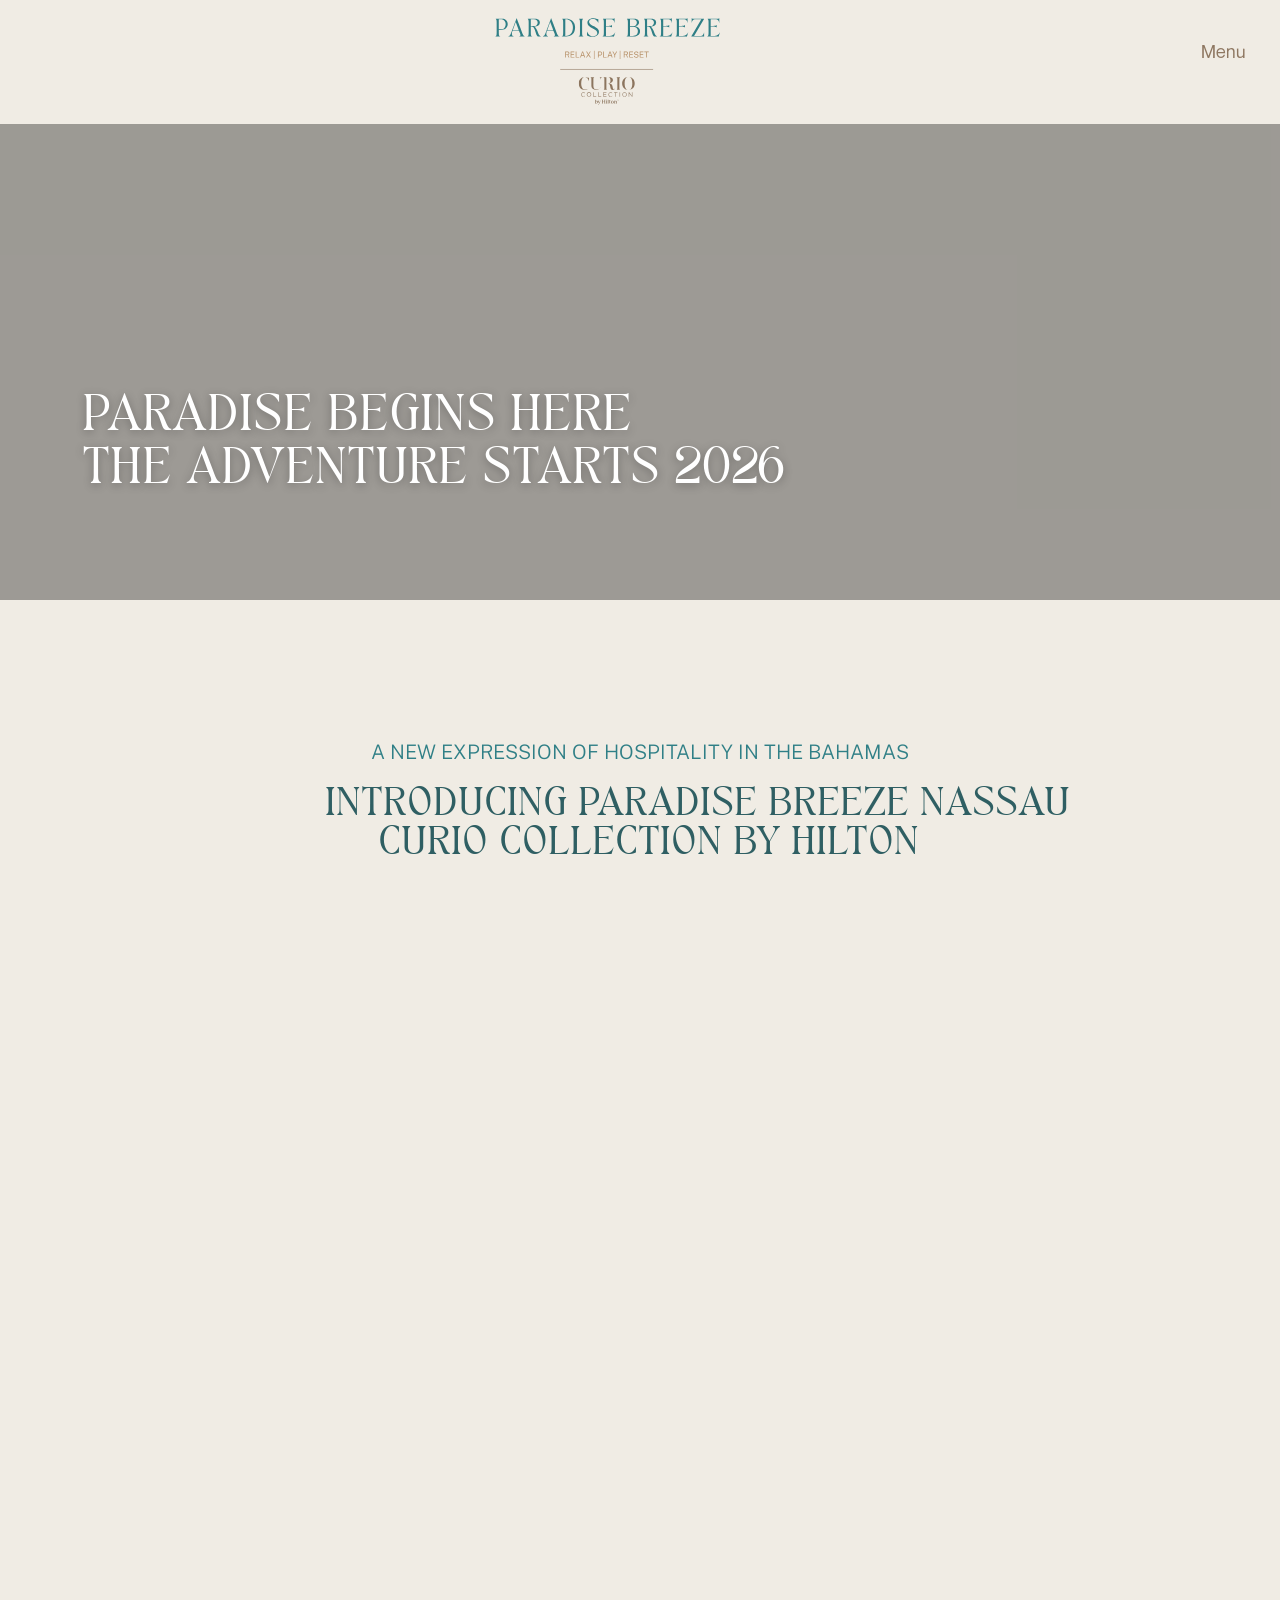
==== commit 9caa3708: "fix menu image fixed" ====
--- a/index.html
+++ b/index.html
@@ -455,10 +455,10 @@
 
         @media (max-width: 767px) {
             .side-nav {
-                top: 52px;
-                height: calc(100vh - 52px);
+                top: 92px;
+                height: calc(100vh - 92px);
                 padding-top: 0;
-                border-top: 8px solid rgba(105, 68, 60, 0.35);
+                border-top: 8px solid rgba(105, 68, 60, 0.55);
                 box-shadow: none;
             }
 
--- a/styles.css
+++ b/styles.css
@@ -466,6 +466,14 @@
     background-color: #F5F5F5;
 }
 
+/* Desktop-only: reduce extra vertical whitespace */
+@media (min-width: 768px) {
+  .selling-text-section {
+    padding-top: 60px;
+    padding-bottom: 50px;
+  }
+}
+
 .btn-outline-gold {
     display: inline-flex; align-items: center; text-decoration: none; text-transform: uppercase;
     color: #2F5F63; border: 1px solid #C4B298; padding: 12px 30px; font-size: 0.8rem;
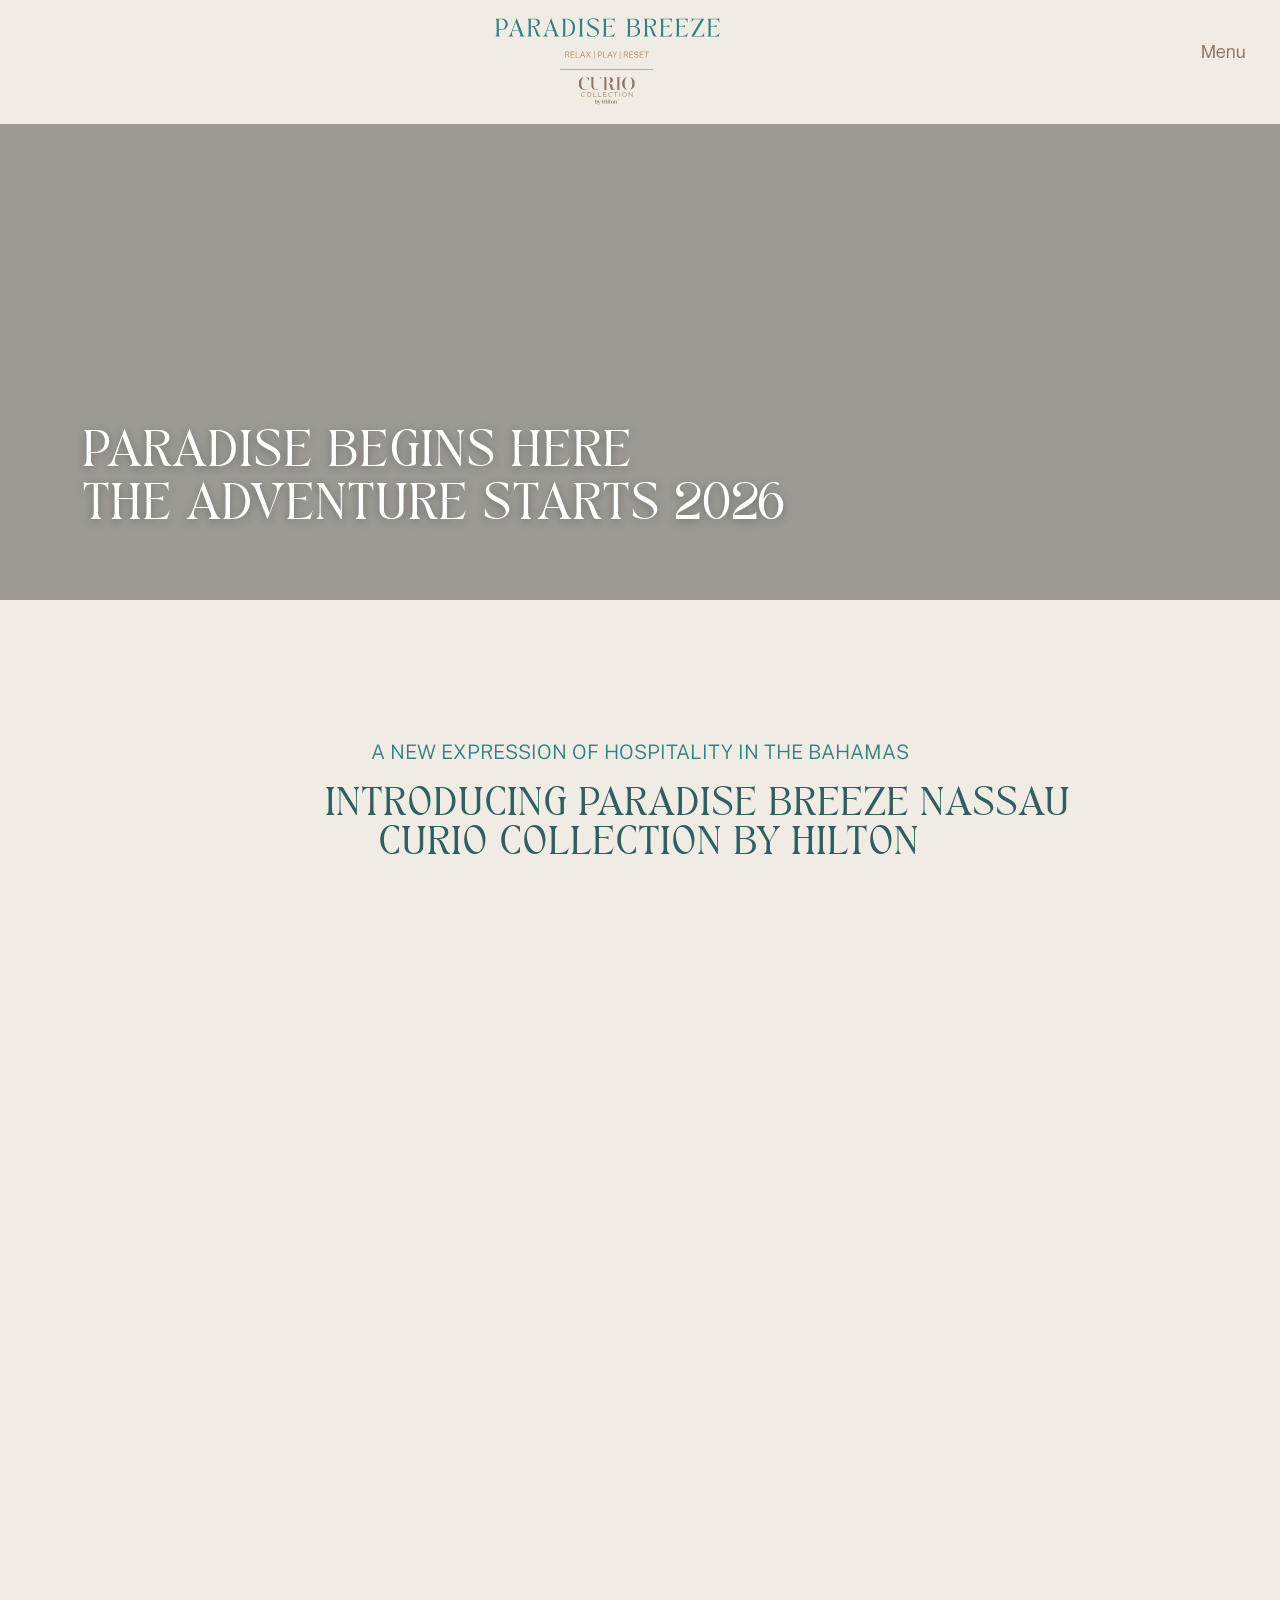
==== commit 632fd1a4: "fix a" ====
--- a/index.html
+++ b/index.html
@@ -129,7 +129,7 @@
         /* Desktop-only: nudge hero headline down + slightly increase line gap */
         @media (min-width: 768px) {
             .hero-content {
-                bottom: 18%;
+                bottom: 12%;
             }
 
             .hero-content .hero-title {
@@ -474,6 +474,7 @@
             .side-nav-menu-image {
                 margin-top: 0;
                 margin-bottom: 0;
+                width: min(200px, 62%);
             }
         }
 
@@ -490,6 +491,7 @@
                 margin-top: 48px;
                 padding-right: 0;
                 padding-left: 0;
+                height: calc(100vh - 80px);
             }
 
             .side-nav-content a {
@@ -502,6 +504,10 @@
             .side-nav-content a:focus,
             .side-nav-content a:focus-visible {
                 padding-right: 16px;
+            }
+
+            .side-nav-menu-image {
+                margin-bottom: -40px;
             }
         }
 
@@ -543,9 +549,14 @@
             gap: 16px;
         }
 
+        .social-scroll .social-col {
+            padding-left: 0 !important;
+            padding-right: 0 !important;
+        }
+
         .social-scroll-wrapper {
-            padding-left: 16px;
-            padding-right: 16px;
+            padding-left: 0;
+            padding-right: 0;
         }
 
         /* Desktop: force Instagram tiles to 345x460 */
@@ -564,6 +575,15 @@
             .social-scroll .social-img {
                 width: 345px;
                 height: 460px;
+            }
+        }
+
+        /* Mobile: make Instagram tiles wider */
+        @media (max-width: 767.98px) {
+            .social-scroll .social-col {
+                flex: 0 0 92vw;
+                width: 92vw;
+                max-width: 92vw;
             }
         }
 
@@ -2261,7 +2281,7 @@
     </section>
 
     <section class="social-grid-section">
-        <div class="container-fluid ">
+        <div class="container-fluid px-0">
             <div class="social-block">
                 <img src="images/Group.png" class="social-star" alt="" aria-hidden="true">
                 <div class="social-handle">@PARADISEBREEZEBAHAMAS</div>
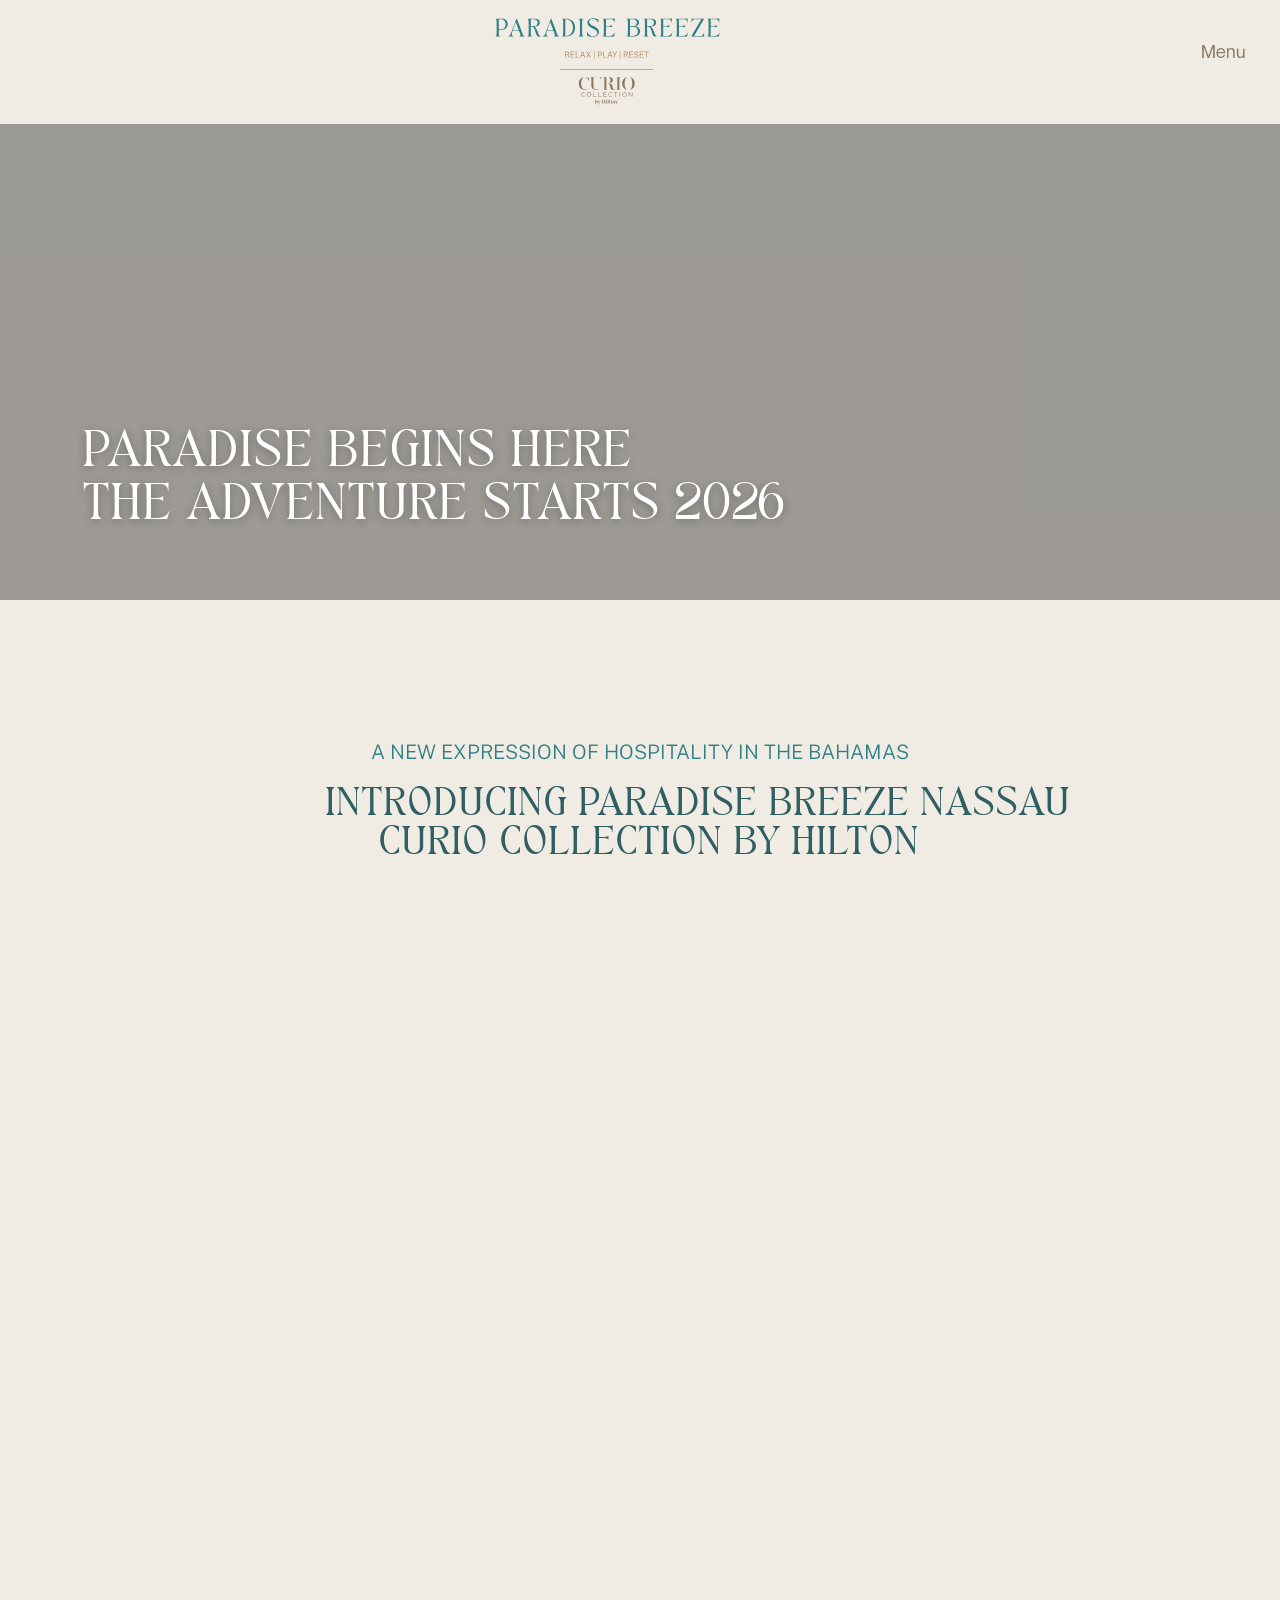
==== commit bb457d9b: "fix all issues" ====
--- a/index.html
+++ b/index.html
@@ -304,6 +304,7 @@
             right: 0;
             background-color: #F0ECE4;
             overflow-x: hidden;
+            overflow-y: hidden;
             transition: 0.4s ease;
             padding-top: 80px;
             box-shadow: -5px 0 20px rgba(0, 0, 0, 0.2);
@@ -317,6 +318,7 @@
             display: flex;
             flex-direction: column;
             align-items: center;
+            height: calc(100vh - 80px);
         }
 
 
@@ -387,13 +389,10 @@
             position: fixed;
             top: 18px;
             right: 18px;
-            width: 40px;
-            height: 40px;
-            border-radius: 50%;
             border: 0;
-            background: rgba(255, 255, 255, 0.85);
+            background: transparent;
             color: #8E7761;
-            font-size: 22px;
+            font-size: 26px;
             line-height: 1;
             cursor: pointer;
             z-index: 2100;
@@ -492,6 +491,7 @@
                 padding-right: 0;
                 padding-left: 0;
                 height: calc(100vh - 80px);
+                align-items: stretch; /* allow image to not be centered */
             }
 
             .side-nav-content a {
@@ -507,7 +507,12 @@
             }
 
             .side-nav-menu-image {
-                margin-bottom: -40px;
+                margin-bottom: 44px;
+                padding-bottom: 18px;
+                width: min(260px, 90%);
+                align-self: flex-start;
+                margin-left: 18px;
+                margin-right: auto;
             }
         }
 
@@ -559,21 +564,21 @@
             padding-right: 0;
         }
 
-        /* Desktop: force Instagram tiles to 345x460 */
+        /* Desktop: make Instagram tiles fill row (no right empty space) */
         @media (min-width: 992px) {
             .social-scroll .social-col {
-                flex: 0 0 auto;
-                width: 345px;
-                max-width: 345px;
+                flex: 1 1 0;
+                width: auto;
+                max-width: none;
             }
 
             .social-scroll .social-img-wrapper {
-                width: 345px;
+                width: 100%;
                 height: 460px;
             }
 
             .social-scroll .social-img {
-                width: 345px;
+                width: 100%;
                 height: 460px;
             }
         }
@@ -2800,7 +2805,8 @@
             // Smaller panel on mobile
             const w = window.innerWidth <= 767 ? "100%" : "250px";
             nav.style.width = w;
-            if (window.innerWidth <= 767) document.body.style.overflow = "hidden";
+            // Prevent page scrollbar while the menu is open (desktop + mobile)
+            document.body.style.overflow = "hidden";
             btn.classList.add("active");
             btn.setAttribute("aria-label", "Close menu");
         }
--- a/styles.css
+++ b/styles.css
@@ -3494,6 +3494,15 @@
   padding: 0;
 }
 
+/* Hide page scrollbar but keep scroll working */
+html, body {
+  -ms-overflow-style: none; /* IE/Edge */
+  scrollbar-width: none; /* Firefox */
+}
+body::-webkit-scrollbar {
+  display: none; /* Chrome/Safari */
+}
+
 .site-header {
   margin: 0;
   padding: 0;
